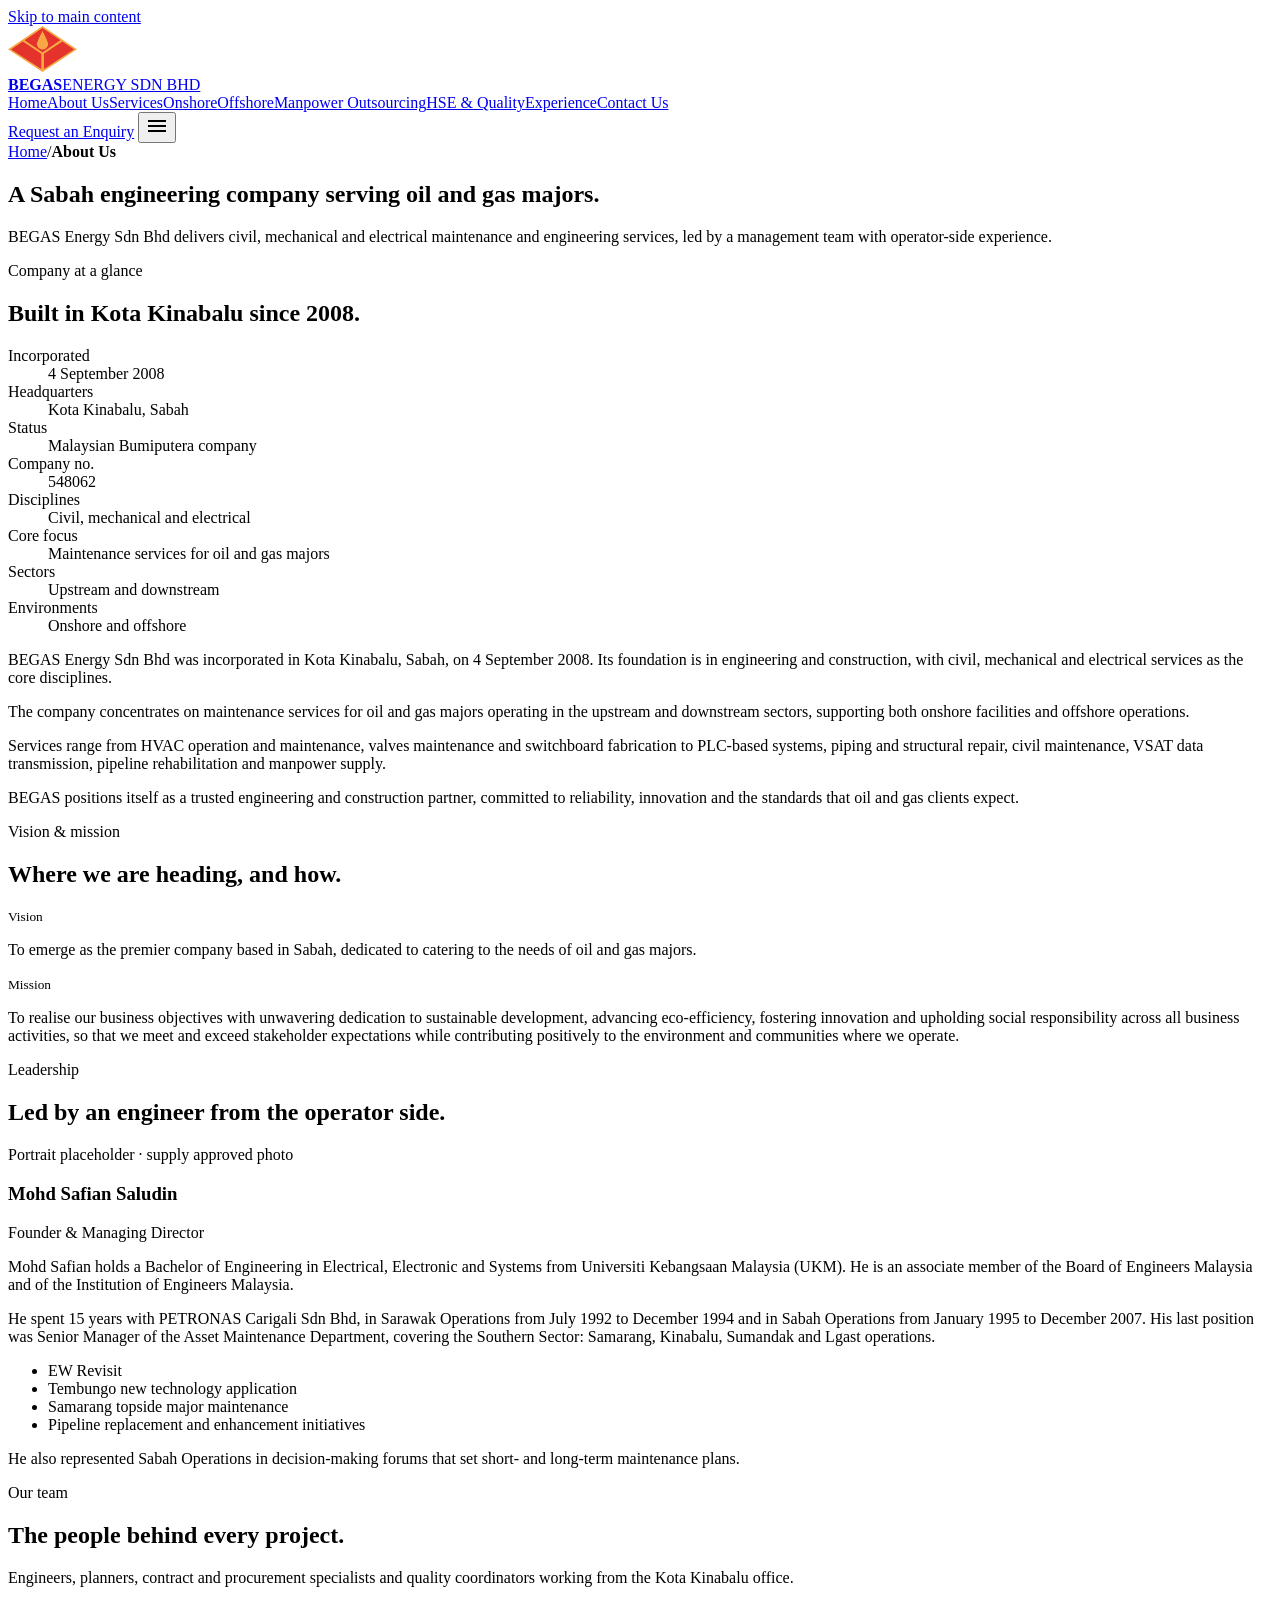
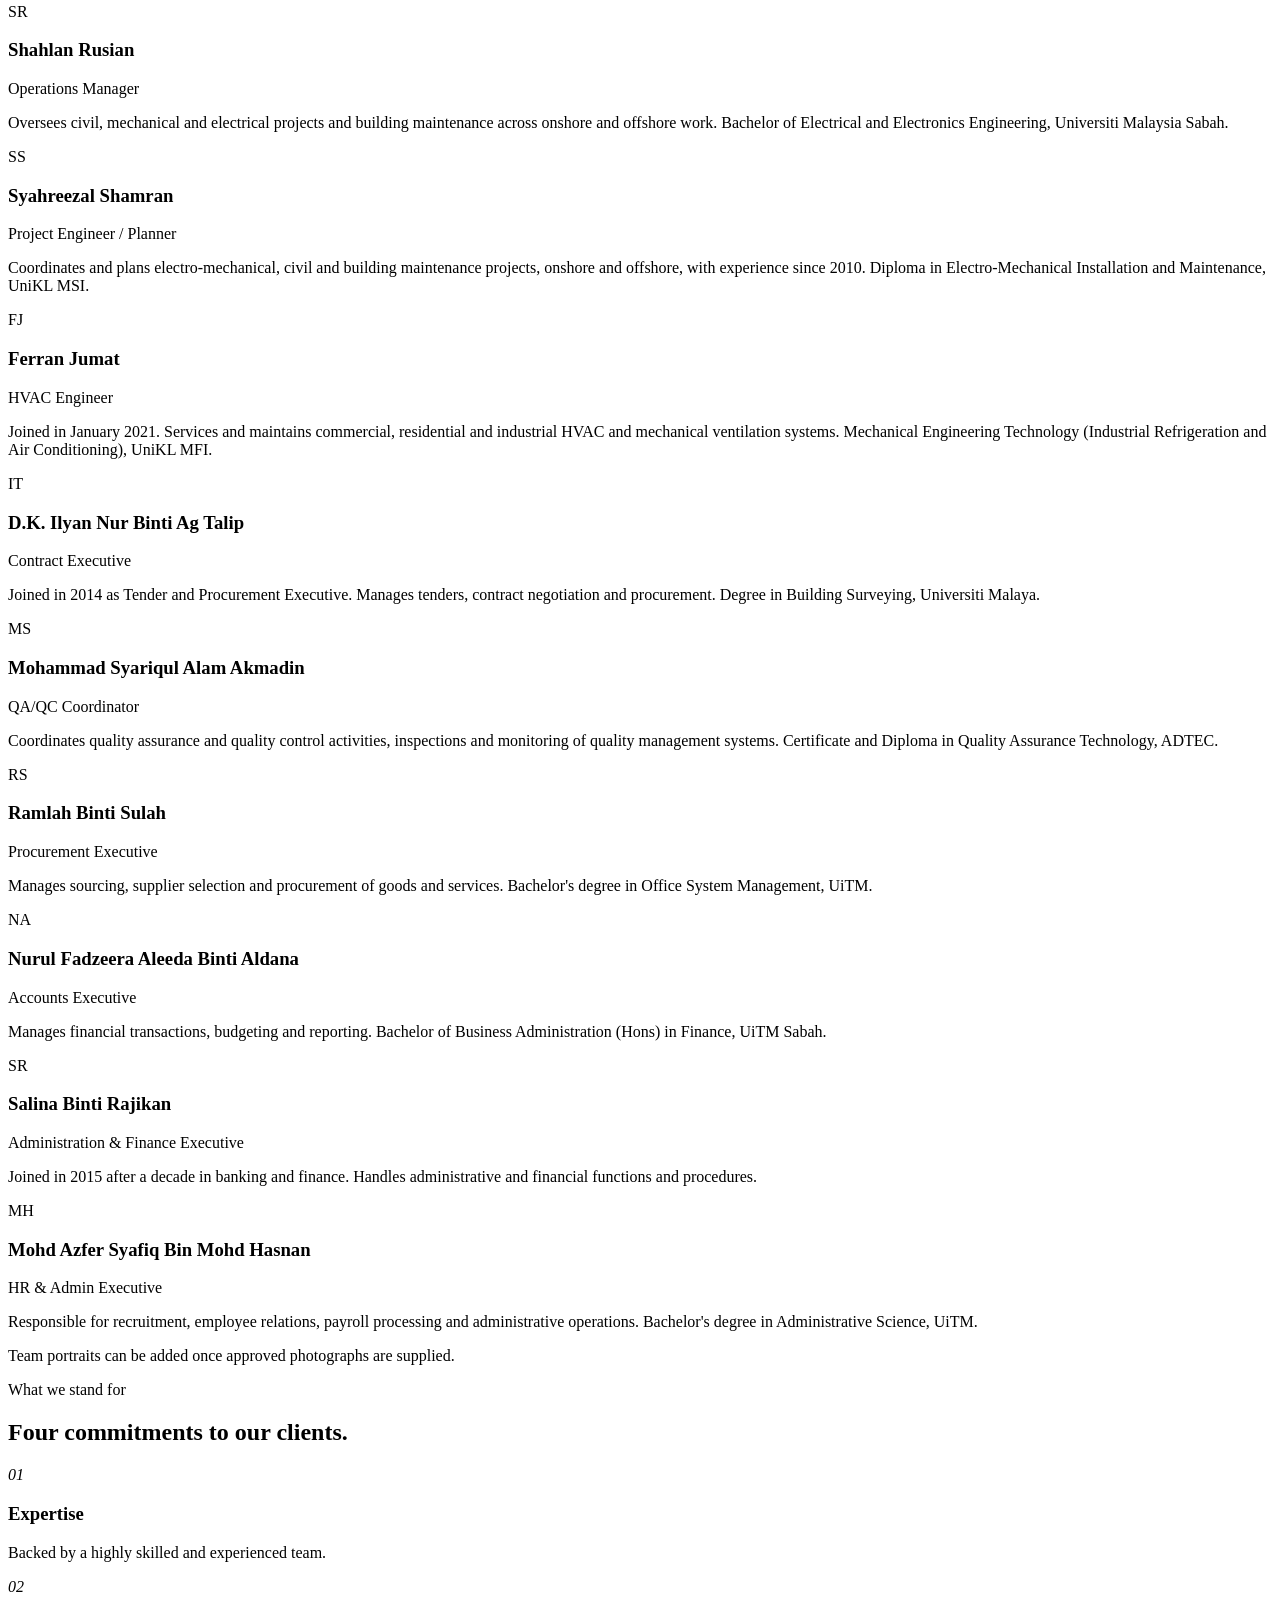
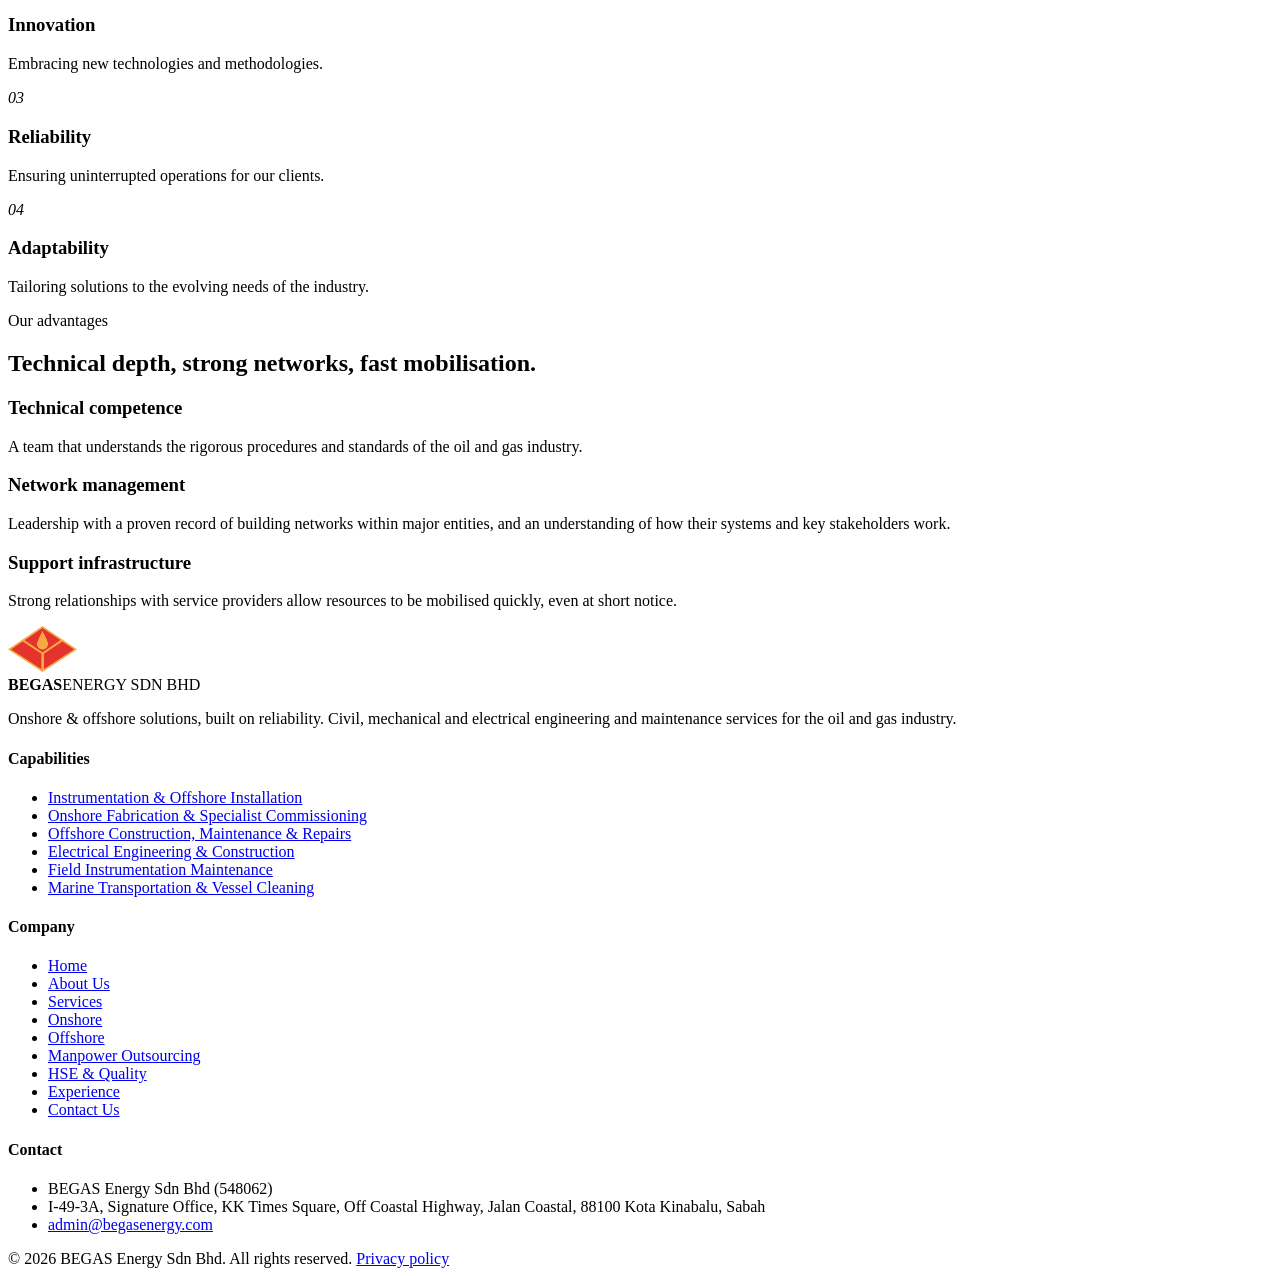
==== site/about/index.html @ eae85887 "Add offshore photo to About section in place of photo placeholder Co-Authored-By: Claude Sonnet 5.5 " ====
<!doctype html>
<html lang="en-GB">
<head>
<meta charset="utf-8">
<meta name="viewport" content="width=device-width, initial-scale=1">
<title>About Us | BEGAS Energy Sdn Bhd</title>
<meta name="description" content="BEGAS Energy Sdn Bhd was incorporated in Kota Kinabalu in 2008. Meet the leadership and team behind our oil and gas maintenance services.">
<link rel="canonical" href="https://begasenergy.com/about">
<meta name="theme-color" content="#071B2B">
<meta property="og:type" content="website"><meta property="og:site_name" content="BEGAS Energy Sdn Bhd"><meta property="og:title" content="About Us | BEGAS Energy Sdn Bhd"><meta property="og:description" content="BEGAS Energy Sdn Bhd was incorporated in Kota Kinabalu in 2008. Meet the leadership and team behind our oil and gas maintenance services."><meta property="og:url" content="https://begasenergy.com/about">
<link rel="icon" href="/favicon.ico" sizes="any">
<link rel="icon" type="image/png" sizes="32x32" href="/favicon-32x32.png">
<link rel="icon" type="image/png" sizes="16x16" href="/favicon-16x16.png">
<link rel="apple-touch-icon" href="/apple-touch-icon.png">
<link rel="preconnect" href="https://fonts.googleapis.com"><link rel="preconnect" href="https://fonts.gstatic.com" crossorigin>
<link rel="stylesheet" href="https://fonts.googleapis.com/css2?family=Manrope:wght@400;500;600;700;800&display=swap">
<link rel="stylesheet" href="/assets/site.css">
<script type="application/ld+json">{
 "@context": "https://schema.org",
 "@type": "Organization",
 "name": "BEGAS Energy Sdn Bhd",
 "url": "https://begasenergy.com/",
 "logo": "https://begasenergy.com/assets/begas-logo.png",
 "foundingDate": "2008-09-04",
 "email": "admin@begasenergy.com",
 "address": {
  "@type": "PostalAddress",
  "streetAddress": "I-49-3A, Signature Office, KK Times Square, Off Coastal Highway, Jalan Coastal",
  "addressLocality": "Kota Kinabalu",
  "addressRegion": "Sabah",
  "postalCode": "88100",
  "addressCountry": "MY"
 }
}</script>
</head>
<body>
<a class="skip" href="#main">Skip to main content</a>
<div class="sr" role="status" aria-live="polite" id="announce"></div>
<header class="nav">
  <div class="wrap nav-in">
    <a class="brand" href="/" data-go="home" aria-label="BEGAS Energy Sdn Bhd, home"><img src="/assets/begas-logo.png" alt="" width="69" height="46"><div class="brand-txt"><b>BEGAS</b><span>ENERGY SDN BHD</span></div></a>
    <nav class="nav-links" aria-label="Primary"><a href="/" data-go="home">Home</a><a href="/about" data-go="about">About Us</a><a href="/services" data-go="services">Services</a><a href="/onshore" data-go="onshore">Onshore</a><a href="/offshore" data-go="offshore">Offshore</a><a href="/manpower-outsourcing" data-go="manpower">Manpower Outsourcing</a><a href="/hse" data-go="hse">HSE & Quality</a><a href="/experience" data-go="experience">Experience</a><a href="/contact" data-go="contact">Contact Us</a></nav>
    <a class="btn btn-sm nav-cta" href="/contact" data-go="contact">Request an Enquiry</a>
    <button class="burger" type="button" aria-label="Open menu" aria-expanded="false" aria-controls="mobile-menu"><svg width="22" height="22" viewBox="0 0 22 22" fill="none" stroke="currentColor" stroke-width="2" stroke-linecap="square" aria-hidden="true"><path d="M3 6h16M3 11h16M3 16h16"/></svg></button>
  </div>
  <div class="mpanel" id="mobile-menu" hidden><a class="ml" href="/" data-go="home">Home</a><a class="ml" href="/about" data-go="about">About Us</a><a class="ml" href="/services" data-go="services">Services</a><a class="ml" href="/onshore" data-go="onshore">Onshore</a><a class="ml" href="/offshore" data-go="offshore">Offshore</a><a class="ml" href="/manpower-outsourcing" data-go="manpower">Manpower Outsourcing</a><a class="ml" href="/hse" data-go="hse">HSE & Quality</a><a class="ml" href="/experience" data-go="experience">Experience</a><a class="ml" href="/contact" data-go="contact">Contact Us</a><div style="margin-top:20px"><a class="btn" style="width:100%" href="/contact" data-go="contact">Request an Enquiry</a></div></div>
</header>
<main id="main" class="stage" tabindex="-1">
<div class="panel" data-page="home" hidden>
  <section class="hero" aria-labelledby="hero-h">
    <div class="hero-grid" aria-hidden="true"></div>
    <img class="hero-img" src="/assets/images/hero-offshore.jpg" width="1672" height="941" alt="Offshore oil and gas production platform at sunset" fetchpriority="high" decoding="async">
    <div class="hero-shade" aria-hidden="true"></div>
    <div class="wrap">
      <div class="hero-in">
        <div class="eyebrow">BEGAS Energy Sdn Bhd · Kota Kinabalu, Sabah</div>
        <h1 id="hero-h">Engineering reliability. <em>Powering offshore &amp; onshore operations.</em></h1>
        <p class="lead">Delivering integrated engineering, construction, maintenance and technical services for Malaysia's oil and gas industry.</p>
        <div class="cta-row">
          <a class="btn" data-go="services" href="/services">Explore Our Capabilities</a>
          <a class="btn btn-ghost" data-go="contact" href="/contact">Discuss Your Project</a>
        </div>
      </div>
      <div class="facts">
        <div class="fact"><b>Since 2008</b><span>Incorporated in Kota Kinabalu on 4 September 2008</span></div>
        <div class="fact"><b>Civil · Mechanical · Electrical</b><span>Core engineering disciplines</span></div>
        <div class="fact"><b>Upstream &amp; downstream</b><span>Maintenance services for oil and gas majors</span></div>
        <div class="fact"><b>Sabah-based</b><span>Local presence for East Malaysia operations</span></div>
      </div>
    </div>
  </section>

  <section class="sec" aria-labelledby="intro-h">
    <div class="wrap about">
      <div>
        <div class="eyebrow">About BEGAS Energy</div>
        <h2 id="intro-h">Built for Demanding Industrial Environments.</h2>
        <p>BEGAS Energy Sdn Bhd is a Malaysian Bumiputera engineering and services company, incorporated in Kota Kinabalu, Sabah, in 2008. We specialise in civil, mechanical and electrical services, with a focus on maintenance support for oil and gas operators in both upstream and downstream sectors.</p>
        <p>Our leadership brings more than 15 years of operator-side experience from a national oil and gas company: a practical understanding of maintenance planning, technical procedures and the standards clients expect.</p>
        <a class="link-arrow" data-go="about" href="/about">Read the full company profile <span aria-hidden="true">→</span></a>
      </div>
      <div class="photo">
        <img class="photo-img" src="/assets/images/about-offshore.jpg" width="1200" height="675" alt="Offshore support vessel alongside an oil and gas platform at sunset" loading="lazy" decoding="async">
        <div class="vision">
          <small>Our vision</small>
          <p>To emerge as the premier company based in Sabah, dedicated to meeting the needs of oil and gas majors.</p>
        </div>
      </div>
    </div>
  </section>

  <section class="sec sec-grey" aria-labelledby="cap-h">
    <div class="wrap">
      <div class="sec-head">
        <div>
          <div class="eyebrow">Core capabilities</div>
          <h2 id="cap-h">Six capability groups.<br>One engineering partner.</h2>
        </div>
        <a class="btn btn-dark" data-go="services" href="/services">View all services</a>
      </div>
      <div class="tiles">
        <a class="tile" data-go="services" href="/services"><i aria-hidden="true">01</i><h3>Instrumentation &amp; Offshore Installation</h3><p>Control systems, instrumentation and the transport and installation of offshore facilities.</p><span class="more">Explore service →</span></a>
        <a class="tile" data-go="services" href="/services"><i aria-hidden="true">02</i><h3>Onshore Fabrication &amp; Specialist Commissioning</h3><p>Onshore fabrication and commissioning of specialist electrical, HVAC and instrumentation systems.</p><span class="more">Explore service →</span></a>
        <a class="tile" data-go="services" href="/services"><i aria-hidden="true">03</i><h3>Offshore Construction, Maintenance &amp; Repairs</h3><p>Offshore construction, with maintenance and repair of offshore facilities.</p><span class="more">Explore service →</span></a>
        <a class="tile" data-go="services" href="/services"><i aria-hidden="true">04</i><h3>Electrical Engineering &amp; Construction</h3><p>Electrical engineering and maintenance, and electrical construction work.</p><span class="more">Explore service →</span></a>
        <a class="tile" data-go="services" href="/services"><i aria-hidden="true">05</i><h3>Field Instrumentation Maintenance</h3><p>Maintenance, calibration and diagnostics for field instrumentation.</p><span class="more">Explore service →</span></a>
        <a class="tile" data-go="services" href="/services"><i aria-hidden="true">06</i><h3>Marine Transportation &amp; Vessel Cleaning</h3><p>Marine transportation and support services, and vessel cleaning.</p><span class="more">Explore service →</span></a>
      </div>
    </div>
  </section>

  <section class="split" aria-label="Onshore and offshore operations">
    <div class="pane pane-on">
      <span class="ph-chip">Photo placeholder · onshore fabrication or maintenance</span>
      <div class="eyebrow">Operating environment 01</div>
      <h2>Onshore<br>Operations</h2>
      <p>Practical engineering and maintenance solutions designed to support industrial facility reliability, construction activities and operational continuity.</p>
      <div><a class="btn" data-go="onshore" href="/onshore">Explore Onshore Services</a></div>
    </div>
    <div class="pane pane-off">
      <span class="ph-chip">Photo placeholder · offshore platform or marine support</span>
      <div class="eyebrow">Operating environment 02</div>
      <h2>Offshore<br>Operations</h2>
      <p>Technical and maintenance support for demanding offshore environments, with a focus on operational discipline, safety and dependable execution.</p>
      <div><a class="btn" data-go="offshore" href="/offshore">Explore Offshore Services</a></div>
    </div>
  </section>

  <section class="cta" aria-labelledby="cta1-h">
    <div class="wrap cta-in">
      <div>
        <div class="eyebrow">Start a conversation</div>
        <h2 id="cta1-h">Looking for a Dependable Engineering Services Partner?</h2>
        <p>Connect with BEGAS Energy to discuss your engineering, maintenance, construction or technical service requirements.</p>
      </div>
      <div class="cta-row">
        <a class="btn" data-go="contact" href="/contact">Discuss Your Requirements</a>
        <a class="btn btn-ghost" href="mailto:admin@begasenergy.com">Email admin@begasenergy.com</a>
      </div>
    </div>
  </section></div>
<div class="panel" data-page="about">
  <section class="phero" aria-labelledby="about-h1">
    <div class="phero-grid" aria-hidden="true"></div>
    <div class="wrap"><div class="phero-in">
      <nav class="crumbs" aria-label="Breadcrumb"><a data-go="home" href="/">Home</a><span aria-hidden="true">/</span><b>About Us</b></nav>
      <h1 id="about-h1">A Sabah engineering company serving oil and gas majors.</h1>
      <p class="lead">BEGAS Energy Sdn Bhd delivers civil, mechanical and electrical maintenance and engineering services, led by a management team with operator-side experience.</p>
    </div></div>
  </section>

  <section class="sec" aria-labelledby="glance-h">
    <div class="wrap">
      <div class="eyebrow">Company at a glance</div>
      <h2 id="glance-h">Built in Kota Kinabalu since 2008.</h2>
      <dl class="glance">
        <div><dt>Incorporated</dt><dd>4 September 2008</dd></div>
        <div><dt>Headquarters</dt><dd>Kota Kinabalu, Sabah</dd></div>
        <div><dt>Status</dt><dd>Malaysian Bumiputera company</dd></div>
        <div><dt>Company no.</dt><dd>548062</dd></div>
        <div><dt>Disciplines</dt><dd>Civil, mechanical and electrical</dd></div>
        <div><dt>Core focus</dt><dd>Maintenance services for oil and gas majors</dd></div>
        <div><dt>Sectors</dt><dd>Upstream and downstream</dd></div>
        <div><dt>Environments</dt><dd>Onshore and offshore</dd></div>
      </dl>
      <div class="story">
        <div>
          <p>BEGAS Energy Sdn Bhd was incorporated in Kota Kinabalu, Sabah, on 4 September 2008. Its foundation is in engineering and construction, with civil, mechanical and electrical services as the core disciplines.</p>
          <p>The company concentrates on maintenance services for oil and gas majors operating in the upstream and downstream sectors, supporting both onshore facilities and offshore operations.</p>
        </div>
        <div>
          <p>Services range from HVAC operation and maintenance, valves maintenance and switchboard fabrication to PLC-based systems, piping and structural repair, civil maintenance, VSAT data transmission, pipeline rehabilitation and manpower supply.</p>
          <p>BEGAS positions itself as a trusted engineering and construction partner, committed to reliability, innovation and the standards that oil and gas clients expect.</p>
        </div>
      </div>
    </div>
  </section>

  <section class="sec dark" aria-labelledby="vm-h">
    <div class="wrap">
      <div class="eyebrow">Vision &amp; mission</div>
      <h2 id="vm-h">Where we are heading, and how.</h2>
      <div class="vm">
        <div class="vm-card"><small>Vision</small><p>To emerge as the premier company based in Sabah, dedicated to catering to the needs of oil and gas majors.</p></div>
        <div class="vm-card"><small>Mission</small><p>To realise our business objectives with unwavering dedication to sustainable development, advancing eco-efficiency, fostering innovation and upholding social responsibility across all business activities, so that we meet and exceed stakeholder expectations while contributing positively to the environment and communities where we operate.</p></div>
      </div>
    </div>
  </section>

  <section class="sec sec-grey" aria-labelledby="lead-h">
    <div class="wrap">
      <div class="eyebrow">Leadership</div>
      <h2 id="lead-h">Led by an engineer from the operator side.</h2>
      <div class="lead-grid">
        <div class="portrait" role="img" aria-label="Placeholder for portrait of Mohd Safian Saludin"><span class="ph-chip">Portrait placeholder · supply approved photo</span></div>
        <div class="lead-text">
          <h3>Mohd Safian Saludin</h3>
          <p class="role">Founder &amp; Managing Director</p>
          <p>Mohd Safian holds a Bachelor of Engineering in Electrical, Electronic and Systems from Universiti Kebangsaan Malaysia (UKM). He is an associate member of the Board of Engineers Malaysia and of the Institution of Engineers Malaysia.</p>
          <p>He spent 15 years with PETRONAS Carigali Sdn Bhd, in Sarawak Operations from July 1992 to December 1994 and in Sabah Operations from January 1995 to December 2007. His last position was Senior Manager of the Asset Maintenance Department, covering the Southern Sector: Samarang, Kinabalu, Sumandak and Lgast operations.</p>
          <ul class="proj" aria-label="Projects headed during his operator career">
            <li>EW Revisit</li>
            <li>Tembungo new technology application</li>
            <li>Samarang topside major maintenance</li>
            <li>Pipeline replacement and enhancement initiatives</li>
          </ul>
          <p>He also represented Sabah Operations in decision-making forums that set short- and long-term maintenance plans.</p>
        </div>
      </div>
    </div>
  </section>

  <section class="sec" aria-labelledby="team-h">
    <div class="wrap">
      <div class="eyebrow">Our team</div>
      <h2 id="team-h">The people behind every project.</h2>
      <p class="sub">Engineers, planners, contract and procurement specialists and quality coordinators working from the Kota Kinabalu office.</p>
      <div class="team">
        <article class="person"><div class="avatar" aria-hidden="true">SR</div><h3>Shahlan Rusian</h3><p class="role">Operations Manager</p><p>Oversees civil, mechanical and electrical projects and building maintenance across onshore and offshore work. Bachelor of Electrical and Electronics Engineering, Universiti Malaysia Sabah.</p></article>
        <article class="person"><div class="avatar" aria-hidden="true">SS</div><h3>Syahreezal Shamran</h3><p class="role">Project Engineer / Planner</p><p>Coordinates and plans electro-mechanical, civil and building maintenance projects, onshore and offshore, with experience since 2010. Diploma in Electro-Mechanical Installation and Maintenance, UniKL MSI.</p></article>
        <article class="person"><div class="avatar" aria-hidden="true">FJ</div><h3>Ferran Jumat</h3><p class="role">HVAC Engineer</p><p>Joined in January 2021. Services and maintains commercial, residential and industrial HVAC and mechanical ventilation systems. Mechanical Engineering Technology (Industrial Refrigeration and Air Conditioning), UniKL MFI.</p></article>
        <article class="person"><div class="avatar" aria-hidden="true">IT</div><h3>D.K. Ilyan Nur Binti Ag Talip</h3><p class="role">Contract Executive</p><p>Joined in 2014 as Tender and Procurement Executive. Manages tenders, contract negotiation and procurement. Degree in Building Surveying, Universiti Malaya.</p></article>
        <article class="person"><div class="avatar" aria-hidden="true">MS</div><h3>Mohammad Syariqul Alam Akmadin</h3><p class="role">QA/QC Coordinator</p><p>Coordinates quality assurance and quality control activities, inspections and monitoring of quality management systems. Certificate and Diploma in Quality Assurance Technology, ADTEC.</p></article>
        <article class="person"><div class="avatar" aria-hidden="true">RS</div><h3>Ramlah Binti Sulah</h3><p class="role">Procurement Executive</p><p>Manages sourcing, supplier selection and procurement of goods and services. Bachelor's degree in Office System Management, UiTM.</p></article>
        <article class="person"><div class="avatar" aria-hidden="true">NA</div><h3>Nurul Fadzeera Aleeda Binti Aldana</h3><p class="role">Accounts Executive</p><p>Manages financial transactions, budgeting and reporting. Bachelor of Business Administration (Hons) in Finance, UiTM Sabah.</p></article>
        <article class="person"><div class="avatar" aria-hidden="true">SR</div><h3>Salina Binti Rajikan</h3><p class="role">Administration &amp; Finance Executive</p><p>Joined in 2015 after a decade in banking and finance. Handles administrative and financial functions and procedures.</p></article>
        <article class="person"><div class="avatar" aria-hidden="true">MH</div><h3>Mohd Azfer Syafiq Bin Mohd Hasnan</h3><p class="role">HR &amp; Admin Executive</p><p>Responsible for recruitment, employee relations, payroll processing and administrative operations. Bachelor's degree in Administrative Science, UiTM.</p></article>
      </div>
      <p class="team-note">Team portraits can be added once approved photographs are supplied.</p>
    </div>
  </section>

  <section class="sec sec-grey" aria-labelledby="pillars-h">
    <div class="wrap">
      <div class="eyebrow">What we stand for</div>
      <h2 id="pillars-h">Four commitments to our clients.</h2>
      <div class="pillars">
        <div class="pillar"><i>01</i><h3>Expertise</h3><p>Backed by a highly skilled and experienced team.</p></div>
        <div class="pillar"><i>02</i><h3>Innovation</h3><p>Embracing new technologies and methodologies.</p></div>
        <div class="pillar"><i>03</i><h3>Reliability</h3><p>Ensuring uninterrupted operations for our clients.</p></div>
        <div class="pillar"><i>04</i><h3>Adaptability</h3><p>Tailoring solutions to the evolving needs of the industry.</p></div>
      </div>
    </div>
  </section>

  <section class="sec dark" aria-labelledby="adv-h">
    <div class="wrap">
      <div class="eyebrow">Our advantages</div>
      <h2 id="adv-h">Technical depth, strong networks, fast mobilisation.</h2>
      <div class="adv">
        <div><h3>Technical competence</h3><p>A team that understands the rigorous procedures and standards of the oil and gas industry.</p></div>
        <div><h3>Network management</h3><p>Leadership with a proven record of building networks within major entities, and an understanding of how their systems and key stakeholders work.</p></div>
        <div><h3>Support infrastructure</h3><p>Strong relationships with service providers allow resources to be mobilised quickly, even at short notice.</p></div>
      </div>
    </div>
  </section></div>
<div class="panel" data-page="services" hidden>
  <section class="phero" aria-labelledby="svc-h1">
    <div class="phero-grid" aria-hidden="true"></div>
    <div class="wrap"><div class="phero-in">
      <nav class="crumbs" aria-label="Breadcrumb"><a data-go="home" href="/">Home</a><span aria-hidden="true">/</span><b>Services</b></nav>
      <h1 id="svc-h1">Integrated engineering, construction and maintenance services.</h1>
      <p class="lead">Six capability groups covering civil, mechanical, electrical, instrumentation and marine support for oil and gas operations.</p>
    </div></div>
  </section>

  <section class="sec" aria-labelledby="svc-all-h">
    <div class="wrap">
      <h2 id="svc-all-h" class="sr">All service groups</h2>
      <ul class="chips" aria-label="Jump to a service group">
        <li><a href="#svc-1">Instrumentation &amp; Offshore Installation</a></li>
        <li><a href="#svc-2">Onshore Fabrication &amp; Specialist Commissioning</a></li>
        <li><a href="#svc-3">Offshore Construction, Maintenance &amp; Repairs</a></li>
        <li><a href="#svc-4">Electrical Engineering &amp; Construction</a></li>
        <li><a href="#svc-5">Field Instrumentation Maintenance</a></li>
        <li><a href="#svc-6">Marine Transportation &amp; Vessel Cleaning</a></li>
      </ul>

      <div style="margin-top:36px">
        <article class="svc" id="svc-1">
          <div><i aria-hidden="true">01</i><h3>Instrumentation/Control Engineering &amp; Maintenance<br>Transportation &amp; Installation of Offshore Facilities</h3><a class="btn btn-dark btn-sm" data-go="contact" href="/contact">Enquire about this service</a></div>
          <div class="subs">
<details class="sub" open><summary><span>Instrumentation/Control Engineering &amp; Maintenance</span><em>10 areas</em></summary><ul class="items"><li><b>Control System Design</b><span>Design and implement control systems for offshore facilities, ensuring efficient and safe operations. Incorporate advanced instrumentation for monitoring and controlling processes.</span></li><li><b>Instrumentation Installation</b><span>Install and calibrate sensors, transmitters, and control devices for accurate data acquisition. Implement safety measures to protect instrumentation from harsh offshore environmental conditions.</span></li><li><b>SCADA Systems</b><span>Deploy Supervisory Control and Data Acquisition (SCADA) systems for real-time monitoring and control. Ensure communication systems are robust for seamless data transmission.</span></li><li><b>PLC Programming</b><span>Develop and maintain Programmable Logic Controller (PLC) programs for automated control. Implement redundancy and fail-safe mechanisms for critical systems.</span></li><li><b>Emergency Shutdown Systems (ESD)</b><span>Design and maintain ESD systems for rapid response to emergency situations. Conduct regular testing and simulation exercises to validate system effectiveness.</span></li><li><b>Calibration and Testing</b><span>Regularly calibrate instrumentation to maintain accuracy and reliability. Conduct functional testing and performance verification of control systems.</span></li><li><b>Preventive Maintenance</b><span>Develop and execute preventive maintenance schedules for instrumentation and control systems. Implement condition-based monitoring to identify potential issues before they escalate.</span></li><li><b>Cybersecurity Measures</b><span>Implement robust cybersecurity protocols to protect control systems from cyber threats. Regularly update and patch software to address vulnerabilities.</span></li><li><b>Hazardous Area Classification</b><span>Conduct hazardous area classification to identify and mitigate explosion risks. Ensure compliance with international standards for hazardous area installations.</span></li><li><b>Training Programs</b><span>Provide training programs for operators and maintenance personnel on the proper use and troubleshooting of control systems. Keep personnel updated on the latest advancements in control engineering.</span></li></ul></details>
<details class="sub"><summary><span>Transportation &amp; Installation of Offshore Facilities</span><em>10 areas</em></summary><ul class="items"><li><b>Logistics and Planning</b><span>Develop comprehensive logistics and transportation plans for offshore facility components. Coordinate with suppliers, shipping companies, and installation teams for seamless execution.</span></li><li><b>Marine Transportation</b><span>Arrange marine transportation for modules, equipment, and personnel to offshore locations. Ensure compliance with maritime regulations and safety standards.</span></li><li><b>Heavy Lift Operations</b><span>Plan and execute heavy lift operations for transporting and installing large structures. Coordinate with specialised vessels and crane operators for precise lifts.</span></li><li><b>Installation Vessels</b><span>Deploy specialised installation vessels equipped with dynamic positioning systems. Ensure vessels meet safety and environmental standards for offshore operations.</span></li><li><b>Subsea Infrastructure Installation</b><span>Install subsea pipelines, manifolds, and control systems using remotely operated vehicles (ROVs) or divers. Conduct surveys and inspections to ensure accurate installation.</span></li><li><b>Platform Installation</b><span>Install offshore platforms, including topside facilities and support structures. Conduct loadout, transportation, and installation with a focus on safety and precision.</span></li><li><b>Mooring Systems</b><span>Design and implement mooring systems to secure floating facilities in offshore locations. Ensure stability and integrity during adverse weather conditions.</span></li><li><b>Dismantling and Decommissioning</b><span>Develop plans for the dismantling and decommissioning of offshore facilities at the end of their lifecycle. Implement environmentally responsible practices for decommissioning.</span></li><li><b>Weather and Wave Analysis</b><span>Conduct thorough weather and wave analysis to plan transportation and installation activities. Implement contingency plans for unexpected weather events.</span></li><li><b>Quality Assurance and Inspection</b><span>Implement quality assurance programs to ensure the integrity of transported and installed components. Conduct inspections at various stages of transportation and installation.</span></li></ul></details>
          </div>
        </article>
        <article class="svc" id="svc-2">
          <div><i aria-hidden="true">02</i><h3>Onshore Fabrication<br>Commissioning of Specialist Electrical, HVAC and instrumentation system</h3><a class="btn btn-dark btn-sm" data-go="contact" href="/contact">Enquire about this service</a></div>
          <div class="subs">
<details class="sub" open><summary><span>Onshore Fabrication</span><em>10 areas</em></summary><ul class="items"><li><b>Design and Engineering</b><span>Collaborate with design and engineering teams to develop detailed plans for onshore fabrication projects. Ensure compliance with regulatory standards and client specifications.</span></li><li><b>Material Procurement</b><span>Source and procure materials required for fabrication, considering quality, cost, and project timelines. Establish relationships with reliable suppliers and vendors.</span></li><li><b>Fabrication Workshops</b><span>Set up fabrication workshops equipped with necessary machinery and tools. Implement safety protocols and quality control measures in the fabrication process.</span></li><li><b>Structural Fabrication</b><span>Fabricate structural components such as beams, columns, and platforms. Employ welding, cutting, and shaping techniques to meet design specifications.</span></li><li><b>Piping Fabrication</b><span>Fabricate piping systems for industrial processes, adhering to precise measurements and material specifications. Conduct pressure testing to ensure the integrity of fabricated pipes.</span></li><li><b>Equipment Fabrication</b><span>Fabricate specialised equipment and machinery required for specific industries. Ensure that fabrication meets industry standards and client requirements.</span></li><li><b>Quality Assurance</b><span>Implement quality control measures throughout the fabrication process. Conduct inspections and tests to verify the integrity and compliance of fabricated components.</span></li><li><b>Modular Construction</b><span>Explore modular construction techniques for efficiency and cost-effectiveness. Assemble components in modules to streamline the on-site installation process.</span></li><li><b>Logistics and Transportation</b><span>Plan logistics for the transportation of fabricated components to the project site. Ensure secure packaging and transportation methods to prevent damage.</span></li><li><b>Onsite Assembly</b><span>Coordinate the assembly of fabricated components on-site. Work closely with construction teams to ensure seamless integration into the overall project.</span></li></ul></details>
<details class="sub"><summary><span>Commissioning of Specialist Electrical, HVAC &amp; Instrumentation Systems</span><em>10 areas</em></summary><ul class="items"><li><b>System Design Review</b><span>Conduct a comprehensive review of electrical, HVAC, and instrumentation system designs. Ensure alignment with project specifications, safety standards, and regulatory requirements.</span></li><li><b>Equipment Procurement</b><span>Procure specialised electrical, HVAC, and instrumentation equipment from reputable suppliers. Verify the compatibility of equipment with the project requirements.</span></li><li><b>Installation and Wiring</b><span>Oversee the installation of electrical panels, HVAC units, and instrumentation systems. Ensure proper wiring and connection of components according to design specifications.</span></li><li><b>Power Distribution</b><span>Design and implement efficient power distribution systems. Conduct load testing and ensure balanced power distribution across the facility.</span></li><li><b>HVAC System Calibration</b><span>Calibrate HVAC systems for optimal temperature control and energy efficiency. Implement zoning strategies for different areas within the facility.</span></li><li><b>Instrumentation Calibration</b><span>Calibrate instrumentation devices for accurate measurement and control. Conduct functional tests to verify the performance of sensors and control systems.</span></li><li><b>Safety Systems Integration</b><span>Integrate safety systems within the electrical and instrumentation framework. Ensure compliance with safety regulations and implement emergency shutdown systems.</span></li><li><b>Testing and Validation</b><span>Conduct comprehensive testing of electrical, HVAC, and instrumentation systems. Validate the functionality and performance of each system component.</span></li><li><b>Documentation and As-Built Drawings</b><span>Create detailed documentation of system configurations and specifications. Develop as-built drawings to reflect the actual layout and connections.</span></li><li><b>Training and Handover</b><span>Provide training to operational staff on the use and maintenance of electrical, HVAC, and instrumentation systems. Hand over the fully commissioned systems to the client or end-user.</span></li></ul></details>
          </div>
        </article>
        <article class="svc" id="svc-3">
          <div><i aria-hidden="true">03</i><h3>Offshore Construction<br>Maintenance and Repairs of Offshore Facilities</h3><a class="btn btn-dark btn-sm" data-go="contact" href="/contact">Enquire about this service</a></div>
          <div class="subs">
<details class="sub" open><summary><span>Offshore Construction</span><em>10 areas</em></summary><ul class="items"><li><b>Platform Installation</b><span>Install offshore platforms, including fixed platforms, floating production systems, and subsea structures. Coordinate heavy lift operations and ensure precise positioning.</span></li><li><b>Subsea Pipelines</b><span>Install subsea pipelines for oil and gas transport. Utilise specialised vessels, remotely operated vehicles (ROVs), and divers for precise installation.</span></li><li><b>Topside Modifications</b><span>Execute modifications and upgrades to existing topside facilities. Implement structural enhancements and integrate new equipment to improve production capabilities.</span></li><li><b>Living Quarters Installation</b><span>Install living quarters and accommodation modules for offshore personnel. Ensure compliance with safety and living standards.</span></li><li><b>Jacket Fabrication and Installation</b><span>Fabricate and install jacket structures to support topside facilities. Conduct loadout, transportation, and precise installation.</span></li><li><b>Bridge and Flare Installation</b><span>Install connecting bridges between platforms and flare structures for safe gas disposal. Ensure structural stability and compliance with safety regulations.</span></li><li><b>Riser Systems Installation</b><span>Install riser systems to connect subsea wells to surface facilities. Consider flexible risers or rigid pipes based on project requirements.</span></li><li><b>Mooring System Deployment</b><span>Deploy mooring systems for floating facilities. Ensure stability and secure positioning in dynamic offshore environments.</span></li><li><b>Offshore Wind Farm Construction</b><span>Participate in the construction of offshore wind farms, including the installation of wind turbines and associated infrastructure. Utilise specialised vessels and equipment for offshore wind projects.</span></li><li><b>Underwater Surveys and Inspections</b><span>Conduct underwater surveys to assess the condition of existing structures. Perform inspections to identify potential maintenance and repair needs.</span></li></ul></details>
<details class="sub"><summary><span>Maintenance and Repairs of Offshore Facilities</span><em>10 areas</em></summary><ul class="items"><li><b>Routine Inspections</b><span>Conduct routine inspections of offshore platforms, pipelines, and equipment. Utilise inspection technologies, such as drones and ROVs, for comprehensive assessments.</span></li><li><b>Corrosion Protection</b><span>Implement corrosion protection measures for offshore structures. Apply coatings, cathodic protection, and other techniques to prevent corrosion.</span></li><li><b>Structural Integrity Assessments</b><span>Perform structural integrity assessments of platforms and subsea structures. Utilise structural analysis tools and conduct non-destructive testing (NDT).</span></li><li><b>Equipment Maintenance</b><span>Conduct regular maintenance of equipment, including pumps, compressors, and valves. Implement preventive maintenance programs to minimise downtime.</span></li><li><b>Pipeline Repairs</b><span>Address pipeline issues such as leaks, corrosion, and damage. Utilise techniques such as hot tapping and pipeline isolation for repairs.</span></li><li><b>Emergency Response Planning</b><span>Develop and implement emergency response plans for quick and effective responses to incidents. Conduct drills to ensure personnel are prepared for emergency situations.</span></li><li><b>Underwater Welding and Repairs</b><span>Perform underwater welding for repairs to subsea structures and pipelines. Address issues such as weld corrosion or damage.</span></li><li><b>Replacement of Aging Infrastructure</b><span>Plan and execute the replacement of aging infrastructure to ensure long-term reliability. Consider the use of new materials and technologies for improved performance.</span></li><li><b>Environmental Compliance</b><span>Ensure compliance with environmental regulations during maintenance and repair activities. Implement measures to minimise the environmental impact of operations.</span></li><li><b>Documentation and Reporting</b><span>Maintain detailed records of maintenance and repair activities. Provide comprehensive reports detailing the condition of facilities before and after interventions.</span></li></ul></details>
          </div>
        </article>
        <article class="svc" id="svc-4">
          <div><i aria-hidden="true">04</i><h3>Electrical Engineering &amp; Maintenance<br>Electrical Construction Work</h3><a class="btn btn-dark btn-sm" data-go="contact" href="/contact">Enquire about this service</a></div>
          <div class="subs">
<details class="sub" open><summary><span>Electrical Engineering &amp; Maintenance</span><em>10 areas</em></summary><ul class="items"><li><b>Design and Planning</b><span>Collaborate on the design and planning of electrical systems for industrial, commercial, or residential projects. Consider factors such as load requirements, safety regulations, and energy efficiency.</span></li><li><b>Power Distribution Systems</b><span>Design and implement power distribution systems for efficient electricity supply. Consider factors such as voltage regulation, load balancing, and redundancy.</span></li><li><b>Electrical Control Systems</b><span>Design control systems for automation, including Programmable Logic Controllers (PLCs) and Supervisory Control and Data Acquisition (SCADA) systems. Ensure seamless integration with various equipment and processes.</span></li><li><b>Instrumentation and Measurement</b><span>Specify and install instrumentation for measuring electrical parameters. Implement monitoring systems for real-time data acquisition.</span></li><li><b>Lighting Systems</b><span>Design and install lighting systems for both indoor and outdoor spaces. Optimise lighting designs for energy efficiency and user comfort.</span></li><li><b>Emergency Power Systems</b><span>Design and implement emergency power systems, including backup generators and Uninterruptible Power Supply (UPS) systems. Ensure reliable power supply during outages.</span></li><li><b>Energy Management Systems</b><span>Develop and implement energy management systems to optimise energy usage. Incorporate smart technologies for efficient control and monitoring.</span></li><li><b>Preventive Maintenance Programs</b><span>Establish preventive maintenance programs for electrical systems and equipment. Conduct regular inspections and testing to identify and address potential issues.</span></li><li><b>Troubleshooting and Diagnostics</b><span>Provide expertise in troubleshooting electrical malfunctions. Utilise diagnostic tools and techniques to identify and rectify problems promptly.</span></li><li><b>Safety Compliance</b><span>Ensure compliance with electrical safety standards and regulations. Implement safety measures, such as arc flash protection and lockout/tagout procedures.</span></li></ul></details>
<details class="sub"><summary><span>Electrical Construction Work</span><em>10 areas</em></summary><ul class="items"><li><b>Installation of Electrical Systems</b><span>Execute the installation of electrical systems based on approved designs. Coordinate with other construction disciplines to ensure seamless integration.</span></li><li><b>Wiring and Cabling</b><span>Install wiring and cabling for power distribution, lighting, and communication systems. Follow industry standards for cable management and routing.</span></li><li><b>Panel Board Installation</b><span>Install and connect panel boards for power distribution and control. Verify proper sizing and configuration according to project requirements.</span></li><li><b>Switchgear Installation</b><span>Install switchgear for controlling and protecting electrical equipment. Ensure proper coordination with other protective devices in the system.</span></li><li><b>Electrical Equipment Installation</b><span>Install various electrical equipment, including transformers, motors, and variable frequency drives (VFDs). Follow manufacturer specifications and industry standards.</span></li><li><b>Grounding and Bonding</b><span>Implement grounding and bonding systems to ensure electrical safety. Address grounding issues to prevent electrical hazards.</span></li><li><b>Lighting Fixture Installation</b><span>Install lighting fixtures, including recessed lights, pendants, and outdoor lighting. Verify proper placement and connection for optimal illumination.</span></li><li><b>Testing and Commissioning</b><span>Conduct testing and commissioning of electrical systems before handing them over to the client. Verify the functionality and performance of installed components.</span></li><li><b>As-Built Documentation</b><span>Create accurate as-built documentation reflecting the actual layout of installed electrical systems. Include details such as cable routing, equipment locations, and connection diagrams.</span></li><li><b>Project Management</b><span>Manage electrical construction projects, including scheduling, budgeting, and coordination. Ensure compliance with project specifications and client requirements.</span></li></ul></details>
          </div>
        </article>
        <article class="svc" id="svc-5">
          <div><i aria-hidden="true">05</i><h3>Instrumentation/Control Engineering &amp; Maintenance<br>Field Instrumentation Maintenance</h3><a class="btn btn-dark btn-sm" data-go="contact" href="/contact">Enquire about this service</a></div>
          <div class="subs">
<details class="sub" open><summary><span>Instrumentation/Control Engineering &amp; Maintenance</span><em>3 areas</em></summary><ul class="items"><li><b>Instrumentation Selection</b><span>Select appropriate instrumentation devices such as sensors, transmitters, and actuators based on process requirements. Consider factors like accuracy, reliability, and compatibility with the controlled process.</span></li><li><b>SCADA Systems Implementation</b><span>Implement Supervisory Control and Data Acquisition (SCADA) systems for centralised monitoring and control. Ensure seamless communication between field instruments and the control center.</span></li><li><b>Process Optimisation</b><span>Implement instrumentation and control strategies to optimise industrial processes. Utilise feedback control loops for efficient and stable operations.</span></li></ul></details>
<details class="sub"><summary><span>Field Instrumentation Maintenance</span><em>10 areas</em></summary><ul class="items"><li><b>Routine Inspections</b><span>Conduct routine inspections of field instrumentation devices, including sensors, transmitters, and control valves. Check for physical damage, wear, and environmental conditions that may affect performance.</span></li><li><b>Calibration and Adjustment</b><span>Perform regular calibration of field instruments to ensure accurate measurements. Adjust settings and parameters to maintain optimal performance.</span></li><li><b>Preventive Maintenance</b><span>Implement preventive maintenance schedules for field instrumentation. Replace worn-out parts, clean sensors, and address minor issues before they escalate.</span></li><li><b>Diagnostic Checks</b><span>Use diagnostic tools and software to identify potential issues with field instruments. Analyse data trends to predict and prevent failures.</span></li><li><b>Instrument Loop Checks</b><span>Conduct instrument loop checks to verify the communication and functionality of field instruments. Ensure proper integration with the control system.</span></li><li><b>Environmental Protection</b><span>Implement measures to protect field instruments from harsh environmental conditions. Install protective enclosures and use appropriate materials for corrosion resistance.</span></li><li><b>Emergency Repairs</b><span>Respond promptly to emergency situations by conducting on-the-spot repairs to critical instrumentation. Ensure spare parts and tools are readily available for urgent interventions.</span></li><li><b>Documentation and Record-Keeping</b><span>Maintain accurate records of maintenance activities, including calibration data and repairs. Document changes to instrument settings or configurations.</span></li><li><b>Upgrades and Retrofits</b><span>Plan and execute upgrades or retrofits to improve the performance of field instrumentation. Integrate new technologies for enhanced functionality.</span></li><li><b>Collaboration with Operations</b><span>Collaborate closely with operations personnel to understand process requirements and feedback. Use operational insights to fine-tune instrumentation settings for optimal performance.</span></li></ul></details>
          </div>
        </article>
        <article class="svc" id="svc-6">
          <div><i aria-hidden="true">06</i><h3>Marine Transportation &amp; Support Services<br>Vessel Cleaning Services</h3><a class="btn btn-dark btn-sm" data-go="contact" href="/contact">Enquire about this service</a></div>
          <div class="subs">
<details class="sub" open><summary><span>Marine Transportation &amp; Support Services</span><em>10 areas</em></summary><ul class="items"><li><b>Logistics Planning</b><span>Develop comprehensive logistics plans for marine transportation, considering cargo requirements, routes, and schedules. Coordinate with shipping companies, port authorities, and regulatory bodies.</span></li><li><b>Vessel Chartering</b><span>Provide vessel chartering services to clients based on their cargo needs. Select appropriate vessels, taking into account cargo type, size, and destination.</span></li><li><b>Cargo Loading and Unloading</b><span>Oversee the loading and unloading of cargo onto/from vessels. Implement efficient cargo handling procedures to minimise turnaround times.</span></li><li><b>Route Optimisation</b><span>Optimise shipping routes to enhance efficiency and reduce fuel consumption. Consider weather conditions, sea currents, and other factors to determine the most cost-effective routes.</span></li><li><b>Customs Clearance</b><span>Facilitate customs clearance processes for imported and exported goods. Ensure compliance with customs regulations and documentation requirements.</span></li><li><b>Safety and Security</b><span>Implement safety protocols to ensure the well-being of crew members and the security of cargo. Conduct regular safety drills and adhere to international maritime safety standards.</span></li><li><b>Emergency Response Planning</b><span>Develop and implement emergency response plans for incidents such as accidents, spills, or adverse weather conditions. Train personnel on emergency procedures and evacuation protocols.</span></li><li><b>Crew Management</b><span>Provide crew management services, including recruitment, training, and scheduling. Ensure compliance with international maritime labour standards.</span></li><li><b>Vessel Maintenance</b><span>Coordinate routine maintenance and inspections of vessels. Implement preventive maintenance programs to address issues before they become critical.</span></li><li><b>Environmental Compliance</b><span>Adhere to environmental regulations and implement practices to reduce the environmental impact of marine transportation. Monitor and manage ballast water, emissions, and waste disposal.</span></li></ul></details>
<details class="sub"><summary><span>Vessel Cleaning Services</span><em>10 areas</em></summary><ul class="items"><li><b>Hull Cleaning</b><span>Conduct regular cleaning of vessel hulls to remove biofouling, barnacles, and marine growth. Improve vessel performance and fuel efficiency by maintaining a clean hull.</span></li><li><b>Tank Cleaning</b><span>Provide tank cleaning services for cargo and ballast tanks. Ensure compliance with cleanliness standards for different types of cargoes.</span></li><li><b>Cargo Hold Cleaning</b><span>Clean cargo holds to prevent contamination and ensure the safe transport of various goods. Implement proper cleaning procedures based on cargo type.</span></li><li><b>Fuel Tank Cleaning</b><span>Clean fuel tanks to remove sediment and contaminants. Enhance fuel quality and prevent engine issues.</span></li><li><b>Decontamination Services</b><span>Offer decontamination services for vessels that have transported hazardous materials. Follow strict protocols for handling and disposing of hazardous residues.</span></li><li><b>Bilge Cleaning</b><span>Clean bilge spaces to remove accumulated oil and water. Ensure compliance with environmental regulations related to bilge water discharge.</span></li><li><b>Underwater Cleaning</b><span>Provide underwater cleaning services for vessel components such as propellers and rudders. Enhance vessel maneuverability and efficiency.</span></li><li><b>Waste Management</b><span>Manage and dispose of cleaning waste in an environmentally responsible manner. Adhere to waste disposal regulations and promote recycling initiatives.</span></li><li><b>Inspections and Surveys</b><span>Conduct inspections and surveys of vessel surfaces to assess the need for cleaning. Provide recommendations for cleaning frequency and methods.</span></li><li><b>Compliance with Regulations</b><span>Ensure compliance with international and local regulations governing vessel cleaning practices. Stay updated on industry standards and best practices.</span></li></ul></details>
          </div>
        </article>
      </div>
    </div>
  </section></div>
<div class="panel" data-page="onshore" hidden>
  <section class="phero" aria-labelledby="on-h1">
    <div class="phero-grid" aria-hidden="true"></div>
    <div class="wrap"><div class="phero-in">
      <nav class="crumbs" aria-label="Breadcrumb"><a data-go="home" href="/">Home</a><span aria-hidden="true">/</span><b>Onshore Capabilities</b></nav>
      <h1 id="on-h1">Onshore engineering and maintenance for industrial facilities.</h1>
      <p class="lead">Practical engineering and maintenance solutions designed to support industrial facility reliability, construction activities and operational continuity.</p>
    </div></div>
  </section>
  <section class="sec" aria-labelledby="on-h2">
    <div class="wrap">
      <div class="eyebrow">Onshore capabilities</div>
      <h2 id="on-h2">Fabrication, commissioning, electrical and instrumentation.</h2>
      <div class="grp">
        <div class="gcard"><h3>Onshore Fabrication</h3><ul class="cols"><li>Design and Engineering</li><li>Material Procurement</li><li>Fabrication Workshops</li><li>Structural Fabrication</li><li>Piping Fabrication</li><li>Equipment Fabrication</li><li>Quality Assurance</li><li>Modular Construction</li><li>Logistics and Transportation</li><li>Onsite Assembly</li></ul></div>
        <div class="gcard"><h3>Commissioning of Specialist Electrical, HVAC &amp; Instrumentation Systems</h3><ul class="cols"><li>System Design Review</li><li>Equipment Procurement</li><li>Installation and Wiring</li><li>Power Distribution</li><li>HVAC System Calibration</li><li>Instrumentation Calibration</li><li>Safety Systems Integration</li><li>Testing and Validation</li><li>Documentation and As-Built Drawings</li><li>Training and Handover</li></ul></div>
        <div class="gcard"><h3>Electrical Engineering &amp; Maintenance</h3><ul class="cols"><li>Design and Planning</li><li>Power Distribution Systems</li><li>Electrical Control Systems</li><li>Instrumentation and Measurement</li><li>Lighting Systems</li><li>Emergency Power Systems</li><li>Energy Management Systems</li><li>Preventive Maintenance Programs</li><li>Troubleshooting and Diagnostics</li><li>Safety Compliance</li></ul></div>
        <div class="gcard"><h3>Electrical Construction Work</h3><ul class="cols"><li>Installation of Electrical Systems</li><li>Wiring and Cabling</li><li>Panel Board Installation</li><li>Switchgear Installation</li><li>Electrical Equipment Installation</li><li>Grounding and Bonding</li><li>Lighting Fixture Installation</li><li>Testing and Commissioning</li><li>As-Built Documentation</li><li>Project Management</li></ul></div>
        <div class="gcard"><h3>Field Instrumentation Maintenance</h3><ul class="cols"><li>Routine Inspections</li><li>Calibration and Adjustment</li><li>Preventive Maintenance</li><li>Diagnostic Checks</li><li>Instrument Loop Checks</li><li>Environmental Protection</li><li>Emergency Repairs</li><li>Documentation and Record-Keeping</li><li>Upgrades and Retrofits</li><li>Collaboration with Operations</li></ul></div>
      </div>
      <a class="link-arrow" data-go="services" href="/services">See full service descriptions <span aria-hidden="true">→</span></a>
    </div>
  </section>
  <section class="cta" aria-labelledby="on-cta">
    <div class="wrap cta-in">
      <div><div class="eyebrow">Onshore enquiries</div><h2 id="on-cta">Discuss your onshore requirements.</h2></div>
      <div class="cta-row"><a class="btn" data-go="contact" href="/contact">Request an Enquiry</a><a class="btn btn-ghost" data-go="offshore" href="/offshore">See Offshore Capabilities</a></div>
    </div>
  </section></div>
<div class="panel" data-page="offshore" hidden>
  <section class="phero" aria-labelledby="off-h1">
    <div class="phero-grid" aria-hidden="true"></div>
    <div class="wrap"><div class="phero-in">
      <nav class="crumbs" aria-label="Breadcrumb"><a data-go="home" href="/">Home</a><span aria-hidden="true">/</span><b>Offshore Capabilities</b></nav>
      <h1 id="off-h1">Technical and maintenance support for demanding offshore environments.</h1>
      <p class="lead">A focus on operational discipline, safety and dependable execution, supported by leadership with offshore asset maintenance experience.</p>
    </div></div>
  </section>
  <section class="sec" aria-labelledby="off-h2">
    <div class="wrap">
      <div class="eyebrow">Offshore capabilities</div>
      <h2 id="off-h2">Construction, installation, maintenance and marine support.</h2>
      <div class="grp">
        <div class="gcard off"><h3>Offshore Construction</h3><ul class="cols"><li>Platform Installation</li><li>Subsea Pipelines</li><li>Topside Modifications</li><li>Living Quarters Installation</li><li>Jacket Fabrication and Installation</li><li>Bridge and Flare Installation</li><li>Riser Systems Installation</li><li>Mooring System Deployment</li><li>Offshore Wind Farm Construction</li><li>Underwater Surveys and Inspections</li></ul></div>
        <div class="gcard off"><h3>Maintenance and Repairs of Offshore Facilities</h3><ul class="cols"><li>Routine Inspections</li><li>Corrosion Protection</li><li>Structural Integrity Assessments</li><li>Equipment Maintenance</li><li>Pipeline Repairs</li><li>Emergency Response Planning</li><li>Underwater Welding and Repairs</li><li>Replacement of Aging Infrastructure</li><li>Environmental Compliance</li><li>Documentation and Reporting</li></ul></div>
        <div class="gcard off"><h3>Transportation &amp; Installation of Offshore Facilities</h3><ul class="cols"><li>Logistics and Planning</li><li>Marine Transportation</li><li>Heavy Lift Operations</li><li>Installation Vessels</li><li>Subsea Infrastructure Installation</li><li>Platform Installation</li><li>Mooring Systems</li><li>Dismantling and Decommissioning</li><li>Weather and Wave Analysis</li><li>Quality Assurance and Inspection</li></ul></div>
        <div class="gcard off"><h3>Instrumentation/Control Engineering &amp; Maintenance</h3><ul class="cols"><li>Control System Design</li><li>Instrumentation Installation</li><li>SCADA Systems</li><li>PLC Programming</li><li>Emergency Shutdown Systems (ESD)</li><li>Calibration and Testing</li><li>Preventive Maintenance</li><li>Cybersecurity Measures</li><li>Hazardous Area Classification</li><li>Training Programs</li></ul></div>
        <div class="gcard off"><h3>Marine Transportation &amp; Support Services</h3><ul class="cols"><li>Logistics Planning</li><li>Vessel Chartering</li><li>Cargo Loading and Unloading</li><li>Route Optimisation</li><li>Customs Clearance</li><li>Safety and Security</li><li>Emergency Response Planning</li><li>Crew Management</li><li>Vessel Maintenance</li><li>Environmental Compliance</li></ul></div>
        <div class="gcard off"><h3>Vessel Cleaning Services</h3><ul class="cols"><li>Hull Cleaning</li><li>Tank Cleaning</li><li>Cargo Hold Cleaning</li><li>Fuel Tank Cleaning</li><li>Decontamination Services</li><li>Bilge Cleaning</li><li>Underwater Cleaning</li><li>Waste Management</li><li>Inspections and Surveys</li><li>Compliance with Regulations</li></ul></div>
      </div>
      <a class="link-arrow" data-go="services" href="/services">See full service descriptions <span aria-hidden="true">→</span></a>
    </div>
  </section>
  <section class="cta" aria-labelledby="off-cta">
    <div class="wrap cta-in">
      <div><div class="eyebrow">Offshore enquiries</div><h2 id="off-cta">Discuss your offshore requirements.</h2></div>
      <div class="cta-row"><a class="btn" data-go="contact" href="/contact">Request an Enquiry</a><a class="btn btn-ghost" data-go="onshore" href="/onshore">See Onshore Capabilities</a></div>
    </div>
  </section></div>
<div class="panel" data-page="manpower" hidden>
  <section class="phero" aria-labelledby="mp-h1">
    <div class="phero-grid" aria-hidden="true"></div>
    <div class="wrap"><div class="phero-in">
      <nav class="crumbs" aria-label="Breadcrumb"><a data-go="home" href="/">Home</a><span aria-hidden="true">/</span><b>Manpower Outsourcing</b></nav>
      <h1 id="mp-h1">Manpower Outsourcing</h1>
      <p class="lead">Professional and support services, technical or non-technical.</p>
    </div></div>
  </section>

  <section class="sec" aria-labelledby="mp-h2">
    <div class="wrap about">
      <div>
        <div class="eyebrow">Expert consultation and advisory</div>
        <h2 id="mp-h2">Count on BEGAS Energy as your reliable ally.</h2>
        <p>Count on BEGAS Energy Sdn Bhd as your reliable ally, providing expert consultation and advisory services in the realms of manpower outsourcing. Our comprehensive offerings encompass professional and support services, catering to both technical and non-technical requirements.</p>
        <p>Our expertise extends across diverse industries, with a specialised focus on serving Oil and Gas Majors in both upstream and downstream sectors. The acknowledgment and positive feedback from our esteemed long-term clients underscore our commitment to excellence.</p>
      </div>
      <div class="grp" style="grid-template-columns:1fr;margin-top:0">
        <div class="gcard"><h3>Professional and support services</h3><ul><li>Expert consultation and advisory services in manpower outsourcing</li><li>Professional services</li><li>Support services</li></ul></div>
        <div class="gcard off"><h3>Technical or non-technical</h3><ul><li>Technical requirements</li><li>Non-technical requirements</li></ul></div>
      </div>
    </div>
  </section>

  <section class="sec dark" aria-labelledby="mp-h3">
    <div class="wrap">
      <div class="eyebrow">Industries we serve</div>
      <h2 id="mp-h3">Focused on Oil and Gas Majors, upstream and downstream.</h2>
      <div class="adv">
        <div><h3>Upstream</h3><p>Manpower outsourcing for Oil and Gas Majors in the upstream sector.</p></div>
        <div><h3>Downstream</h3><p>Manpower outsourcing for Oil and Gas Majors in the downstream sector.</p></div>
        <div><h3>Long-term clients</h3><p>The acknowledgment and positive feedback from our esteemed long-term clients underscore our commitment to excellence.</p></div>
      </div>
    </div>
  </section>

  <section class="sec sec-grey" aria-labelledby="mp-h4">
    <div class="wrap">
      <div class="eyebrow">Why choose BEGAS Energy</div>
      <h2 id="mp-h4">Streamline your workforce management.</h2>
      <p class="sub">Our dedication to being the most dependable manpower agency in Malaysia means we prioritise your business's productivity.</p>
      <div class="pillars" style="grid-template-columns:repeat(3,minmax(0,1fr))">
        <div class="pillar"><i>01</i><h3>Streamlined workforce</h3><p>Streamline your workforce management with a dependable manpower partner.</p></div>
        <div class="pillar"><i>02</i><h3>Productivity first</h3><p>We prioritise your business's productivity.</p></div>
        <div class="pillar"><i>03</i><h3>Savings</h3><p>Significant savings in time, energy and costs associated with recruitment and personnel management.</p></div>
      </div>
    </div>
  </section>

  <section class="cta" aria-labelledby="mp-cta">
    <div class="wrap cta-in">
      <div><div class="eyebrow">Manpower enquiries</div><h2 id="mp-cta">Discuss your manpower requirements.</h2></div>
      <div class="cta-row"><a class="btn" data-go="contact" href="/contact">Request an Enquiry</a><a class="btn btn-ghost" href="mailto:admin@begasenergy.com">Email admin@begasenergy.com</a></div>
    </div>
  </section></div>
<div class="panel" data-page="hse" hidden>
  <section class="phero" aria-labelledby="hse-h1">
    <div class="phero-grid" aria-hidden="true"></div>
    <div class="wrap"><div class="phero-in">
      <nav class="crumbs" aria-label="Breadcrumb"><a data-go="home" href="/">Home</a><span aria-hidden="true">/</span><b>HSE &amp; Quality</b></nav>
      <h1 id="hse-h1">Safety in Every Task. Quality in Every Delivery.</h1>
      <p class="lead">Safe work and consistent quality come first in industrial maintenance. This page will present BEGAS Energy's approved HSE and quality systems in full.</p>
    </div></div>
  </section>
  <section class="sec dark" aria-labelledby="hse-h2">
    <div class="wrap">
      <div class="eyebrow">Operational excellence</div>
      <h2 id="hse-h2">What we can state today.</h2>
      <div class="hse-cards">
        <div class="hcard"><h3>Quality assurance &amp; control</h3><p>A dedicated QA/QC coordinator oversees quality management activities and inspections across the company's operations.</p></div>
        <div class="hcard"><h3>Environmental responsibility</h3><p>Our published mission commits BEGAS to eco-efficiency, innovation and social responsibility across all business activities.</p></div>
        <div class="hcard need2"><small>Information required</small><h3>HSE policy &amp; safe work practices</h3><p>Risk assessment, permit-to-work, PPE and site safety practices, as documented by BEGAS.</p></div>
        <div class="hcard need2"><small>Information required</small><h3>Certifications &amp; management systems</h3><p>Only verified certificates and scopes will be shown. Please supply copies; none are displayed until confirmed.</p></div>
      </div>
    </div>
  </section>
  <section class="sec" aria-labelledby="hse-h3">
    <div class="wrap">
      <div class="eyebrow">Planned content</div>
      <h2 id="hse-h3">Topics to document with BEGAS.</h2>
      <div class="need">
        <small>Information required</small>
        <h3>Approved wording for each topic</h3>
        <p>These subjects will be written from BEGAS's own documented practices once supplied. Nothing is claimed in the meantime.</p>
        <ul>
          <li>Health, safety and environment policy</li>
          <li>Risk assessment and hazard identification</li>
          <li>Permit-to-work practices</li>
          <li>PPE and site safety requirements</li>
          <li>Quality control and inspection</li>
          <li>Environmental protection</li>
          <li>Workforce training and competency</li>
        </ul>
      </div>
    </div>
  </section></div>
<div class="panel" data-page="experience" hidden>
  <section class="phero" aria-labelledby="xp-h1">
    <div class="phero-grid" aria-hidden="true"></div>
    <div class="wrap"><div class="phero-in">
      <nav class="crumbs" aria-label="Breadcrumb"><a data-go="home" href="/">Home</a><span aria-hidden="true">/</span><b>Experience</b></nav>
      <h1 id="xp-h1">Experience in the field.</h1>
      <p class="lead">Case studies appear here once scope, imagery and client naming are approved by BEGAS Energy.</p>
    </div></div>
  </section>
  <section class="sec sec-grey" aria-labelledby="xp-h2">
    <div class="wrap">
      <div class="eyebrow">Project experience</div>
      <h2 id="xp-h2">Featured work.</h2>
      <div class="xp">
        <article class="xcard">
          <div class="xi" role="img" aria-label="Placeholder for floodlight installation photograph"><span class="ph-chip">Existing site photo · approval needed</span></div>
          <div class="xb"><h3>Installation of floodlight</h3><p>Photograph featured on the current website. Classification, scope, location and outcome to be confirmed.</p></div>
        </article>
        <article class="xcard">
          <div class="xi" role="img" aria-label="Placeholder for deck extension photograph"><span class="ph-chip">Existing site photo · approval needed</span></div>
          <div class="xb"><h3>Deck extension</h3><p>Photograph featured on the current website. Classification, scope, location and outcome to be confirmed.</p></div>
        </article>
        <article class="xcard slot">
          <div class="xb" style="padding:32px 26px">
            <div class="eyebrow">Case study slot</div>
            <h3 style="margin-top:12px">Your next approved project</h3>
            <p>Onshore or offshore classification, scope of work, technical challenges, execution approach and outcome. Client names may be anonymised if confidentiality requires it.</p>
          </div>
        </article>
      </div>
      <div class="need" style="margin-top:44px">
        <small>Information required</small>
        <h3>Client and industry credentials</h3>
        <p>Verified client relationships, vendor registrations, memberships and qualifications will be listed here only with BEGAS's confirmation and permission to use any names or logos.</p>
      </div>
    </div>
  </section></div>
<div class="panel" data-page="contact" hidden>
  <section class="phero" aria-labelledby="ct-h1">
    <div class="phero-grid" aria-hidden="true"></div>
    <div class="wrap"><div class="phero-in">
      <nav class="crumbs" aria-label="Breadcrumb"><a data-go="home" href="/">Home</a><span aria-hidden="true">/</span><b>Contact Us</b></nav>
      <h1 id="ct-h1">Discuss your requirements with BEGAS Energy.</h1>
      <p class="lead">Share your engineering, maintenance, construction or technical service requirements and our team will respond as quickly as possible.</p>
    </div></div>
  </section>
  <section class="sec" aria-labelledby="ct-h2">
    
<div class="wrap contact">
  <div>
    <div class="eyebrow">Request an enquiry</div>
    <h2 id="ct-h2" style="margin-bottom:36px">Send us your enquiry.</h2>
    <div class="sent" id="form-sent" role="status" tabindex="-1" hidden>
      <h3>Thank you. Your enquiry has been sent.</h3>
      <p>The BEGAS team will respond as soon as possible. For anything urgent, email admin@begasenergy.com.</p>
      <button class="btn btn-dark" type="button" id="form-again">Send another enquiry</button>
    </div>
    <form class="form" id="enquiry" name="enquiry" method="POST" action="/contact" data-netlify="true" data-netlify-honeypot="bot-field" novalidate>
      <input type="hidden" name="form-name" value="enquiry">
      <div class="field"><label for="fullName">Full name <small>(required)</small></label><input type="text" id="fullName" name="fullName" autocomplete="name" aria-describedby="fullName-err"><span class="err" id="fullName-err" hidden></span></div>
      <div class="field"><label for="company">Company</label><input type="text" id="company" name="company" autocomplete="organization"></div>
      <div class="field"><label for="email">Email address <small>(required)</small></label><input type="email" id="email" name="email" autocomplete="email" aria-describedby="email-err"><span class="err" id="email-err" hidden></span></div>
      <div class="field"><label for="phone">Telephone</label><input type="tel" id="phone" name="phone" autocomplete="tel" aria-describedby="phone-err"><span class="err" id="phone-err" hidden></span></div>
      <div class="field full"><label for="service">Service of interest</label>
        <select id="service" name="service"><option value="">Select a service group</option><option>Instrumentation &amp; Offshore Installation</option><option>Onshore Fabrication &amp; Specialist Commissioning</option><option>Offshore Construction, Maintenance &amp; Repairs</option><option>Electrical Engineering &amp; Construction</option><option>Field Instrumentation Maintenance</option><option>Marine Transportation &amp; Vessel Cleaning</option><option>Other or not sure</option></select></div>
      <div class="field full"><label for="message">Your requirement <small>(required)</small></label><textarea id="message" name="message" aria-describedby="message-err"></textarea><span class="err" id="message-err" hidden></span></div>
      <p class="hp" aria-hidden="true"><label>Do not fill this in: <input name="bot-field" tabindex="-1" autocomplete="off"></label></p>
      <div class="field full"><label class="check" for="consent"><input type="checkbox" id="consent" name="consent" aria-describedby="consent-err"><span>I agree that BEGAS Energy may contact me about this enquiry and store the details I provide for that purpose, as described in the <a href="/privacy-policy" data-go="privacy" style="text-decoration:underline">Privacy Policy</a>.</span></label><span class="err" id="consent-err" hidden></span></div>
      <div class="field full" style="flex-direction:row;align-items:center;gap:18px;flex-wrap:wrap"><button class="btn btn-dark" type="submit">Send Enquiry</button><span style="font-size:14px;color:#44596B">Or email <a href="mailto:admin@begasenergy.com" style="font-weight:700;color:#071B2B;border-bottom:2px solid #F5A623">admin@begasenergy.com</a></span></div>
    </form>
  </div>
  <aside>
        <div class="info">
          <h3>BEGAS Energy Sdn Bhd</h3>
          <dl>
            <dt>Company no.</dt><dd>548062</dd>
            <dt>Office</dt><dd>I-49-3A, Signature Office, KK Times Square, Off Coastal Highway, Jalan Coastal, 88100 Kota Kinabalu, Sabah</dd>
            <dt>Email</dt><dd><a href="mailto:admin@begasenergy.com">admin@begasenergy.com</a></dd>
          </dl>
        </div>
        <div class="mapbox"><a class="btn btn-sm" href="https://www.google.com/maps/search/?api=1&amp;query=KK+Times+Square+Kota+Kinabalu" target="_blank" rel="noopener">Open in Google Maps</a></div>
      </aside>
    </div>
  </section></div>
<div class="panel" data-page="privacy" hidden>
  <section class="phero" aria-labelledby="pv-h1">
    <div class="phero-grid" aria-hidden="true"></div>
    <div class="wrap"><div class="phero-in">
      <nav class="crumbs" aria-label="Breadcrumb"><a data-go="home" href="/">Home</a><span aria-hidden="true">/</span><b>Privacy Policy</b></nav>
      <h1 id="pv-h1">Privacy Policy</h1>
      <p class="lead">How BEGAS Energy Sdn Bhd handles the personal data you share through this website.</p>
    </div></div>
  </section>
  <section class="sec" aria-label="Privacy policy text">
    <div class="wrap">
      <div class="prose">
        <p><em>Last updated: October 2026.</em></p>

        <h2>1. Who we are</h2>
        <p>This website is operated by BEGAS Energy Sdn Bhd (company no. 548062), I-49-3A, Signature Office, KK Times Square, Off Coastal Highway, Jalan Coastal, 88100 Kota Kinabalu, Sabah, Malaysia. In this policy, "we" and "us" mean BEGAS Energy Sdn Bhd. We handle personal data in line with the Personal Data Protection Act 2010 of Malaysia.</p>

        <h2>2. What personal data we collect</h2>
        <p>We collect personal data only when you send us an enquiry through the contact form or contact us directly. This may include:</p>
        <ul>
          <li>your name and company;</li>
          <li>your email address and telephone number;</li>
          <li>the service you are interested in;</li>
          <li>the message you write to us; and</li>
          <li>your confirmation that we may contact you about your enquiry.</li>
        </ul>
        <p>Please do not include sensitive personal data, such as health or financial account details, in your message.</p>

        <h2>3. How we use it</h2>
        <p>We use the details you provide to read and respond to your enquiry, to discuss the services you ask about, and to keep a record of that conversation. The contact form asks for your agreement to this before you send it.</p>

        <h2>4. Who we share it with</h2>
        <p>We do not sell your personal data. Enquiries pass through the service providers that host this website and process form submissions on our behalf. Those providers may store data on servers outside Malaysia. We may also disclose personal data where the law requires it.</p>

        <h2>5. Cookies and third-party services</h2>
        <p>This website does not set advertising or tracking cookies. When you open a page, your browser requests fonts from Google Fonts, which means Google receives your IP address. If you follow the link to Google Maps, Google's own terms and privacy policy apply from that point.</p>

        <h2>6. How long we keep it</h2>
        <p>We keep enquiry details only for as long as we need them to deal with your enquiry and for our business records.</p>

        <h2>7. Keeping it secure</h2>
        <p>We take reasonable steps to protect personal data from loss, misuse and unauthorised access. No method of sending data over the internet is completely secure, so we cannot guarantee absolute security.</p>

        <h2>8. Your rights</h2>
        <p>You may ask us to confirm whether we hold personal data about you, to give you a copy, to correct it, or to stop using it for your enquiry. You may also withdraw your consent at any time. To make a request, email <a href="mailto:admin@begasenergy.com">admin@begasenergy.com</a>.</p>

        <h2>9. Changes to this policy</h2>
        <p>We may update this policy from time to time. The date at the top shows when it was last changed.</p>

        <h2>10. Contact us</h2>
        <p>Questions about this policy can be sent to <a href="mailto:admin@begasenergy.com">admin@begasenergy.com</a>.</p>

        <div class="need">
          <small>Information required</small>
          <h3>For BEGAS to confirm before launch</h3>
          <p>This policy was drafted from how the website works today. Please confirm the retention period, the person or department that handles data requests, and any use of enquiry details beyond answering the enquiry. It should also be reviewed by BEGAS's legal adviser before it is published.</p>
        </div>
      </div>
    </div>
  </section></div>
</main>
<footer class="foot">
  <div class="wrap">
    <div class="foot-grid">
      <div>
        <div class="brand">
          <img src="/assets/begas-logo.png" alt="" width="69" height="46">
          <div class="brand-txt"><b>BEGAS</b><span>ENERGY SDN BHD</span></div>
        </div>
        <p>Onshore &amp; offshore solutions, built on reliability. Civil, mechanical and electrical engineering and maintenance services for the oil and gas industry.</p>
      </div>
      <div>
        <h4>Capabilities</h4>
        <ul>
          <li><a data-go="services" href="/services">Instrumentation &amp; Offshore Installation</a></li>
          <li><a data-go="services" href="/services">Onshore Fabrication &amp; Specialist Commissioning</a></li>
          <li><a data-go="services" href="/services">Offshore Construction, Maintenance &amp; Repairs</a></li>
          <li><a data-go="services" href="/services">Electrical Engineering &amp; Construction</a></li>
          <li><a data-go="services" href="/services">Field Instrumentation Maintenance</a></li>
          <li><a data-go="services" href="/services">Marine Transportation &amp; Vessel Cleaning</a></li>
        </ul>
      </div>
      <div>
        <h4>Company</h4>
        <ul>
          <li><a href="/" data-go="home">Home</a></li><li><a href="/about" data-go="about">About Us</a></li><li><a href="/services" data-go="services">Services</a></li><li><a href="/onshore" data-go="onshore">Onshore</a></li><li><a href="/offshore" data-go="offshore">Offshore</a></li><li><a href="/manpower-outsourcing" data-go="manpower">Manpower Outsourcing</a></li><li><a href="/hse" data-go="hse">HSE & Quality</a></li><li><a href="/experience" data-go="experience">Experience</a></li><li><a href="/contact" data-go="contact">Contact Us</a></li>
        </ul>
      </div>
      <div>
        <h4>Contact</h4>
        <ul>
          <li>BEGAS Energy Sdn Bhd (548062)</li>
          <li>I-49-3A, Signature Office, KK Times Square, Off Coastal Highway, Jalan Coastal, 88100 Kota Kinabalu, Sabah</li>
          <li><a href="mailto:admin@begasenergy.com">admin@begasenergy.com</a></li>
        </ul>
      </div>
    </div>
    <div class="foot-bar">
      <span>&copy; 2026 BEGAS Energy Sdn Bhd. All rights reserved.</span>
      <a data-go="privacy" href="/privacy-policy">Privacy policy</a>
    </div>
  </div>
</footer>
<script src="/assets/site.js" defer></script>
</body>
</html>
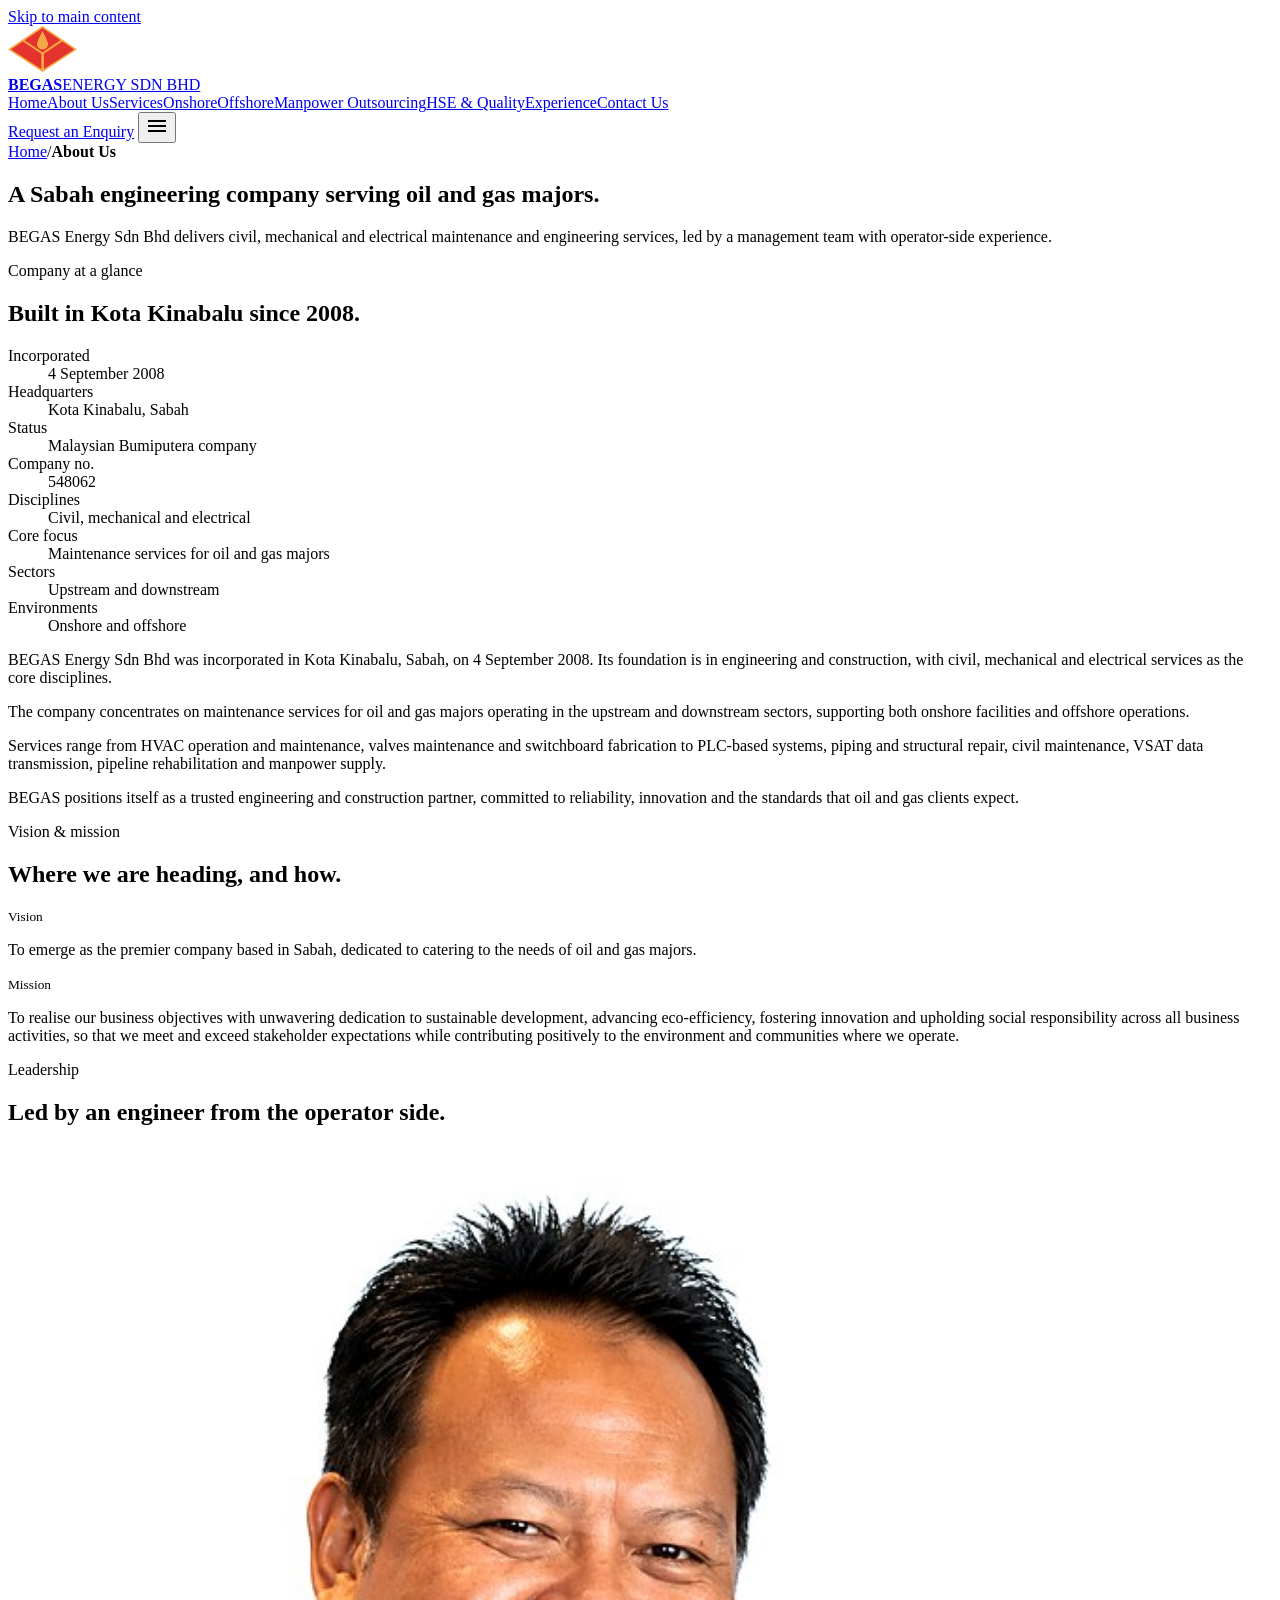
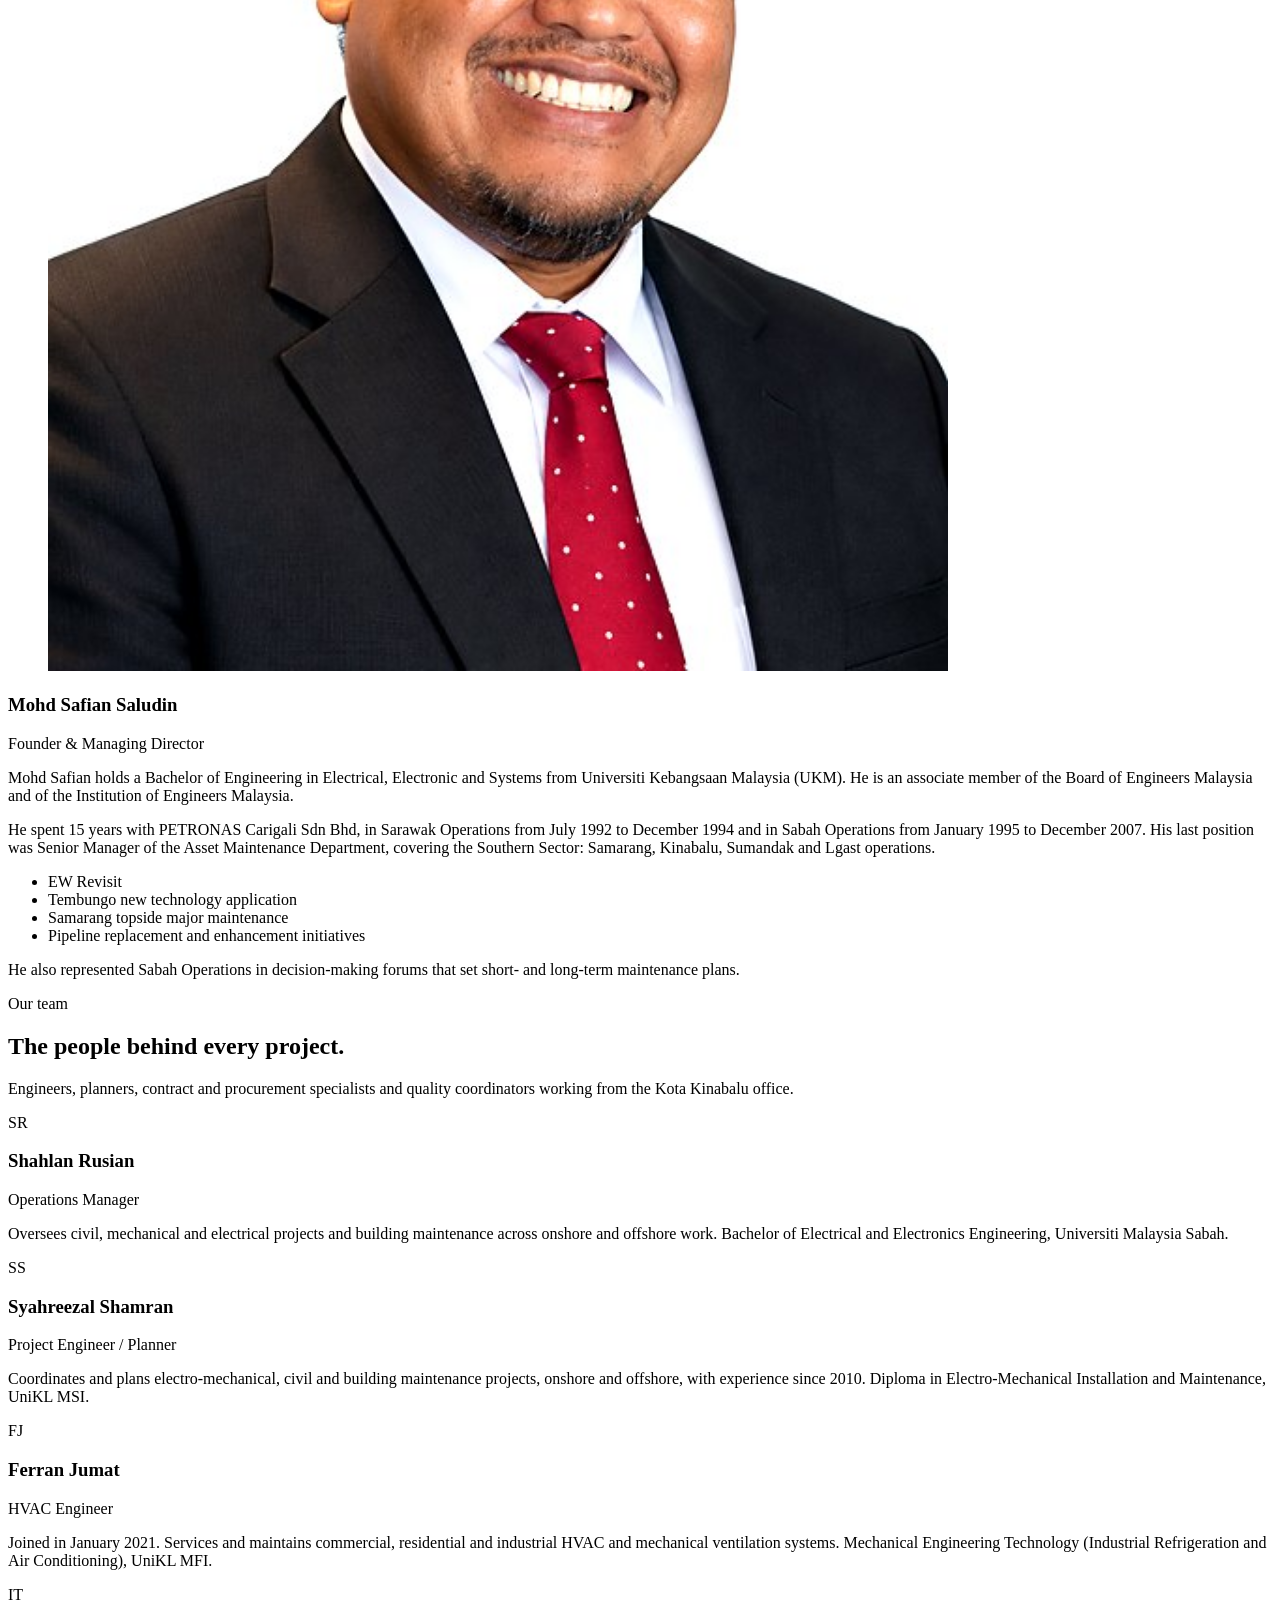
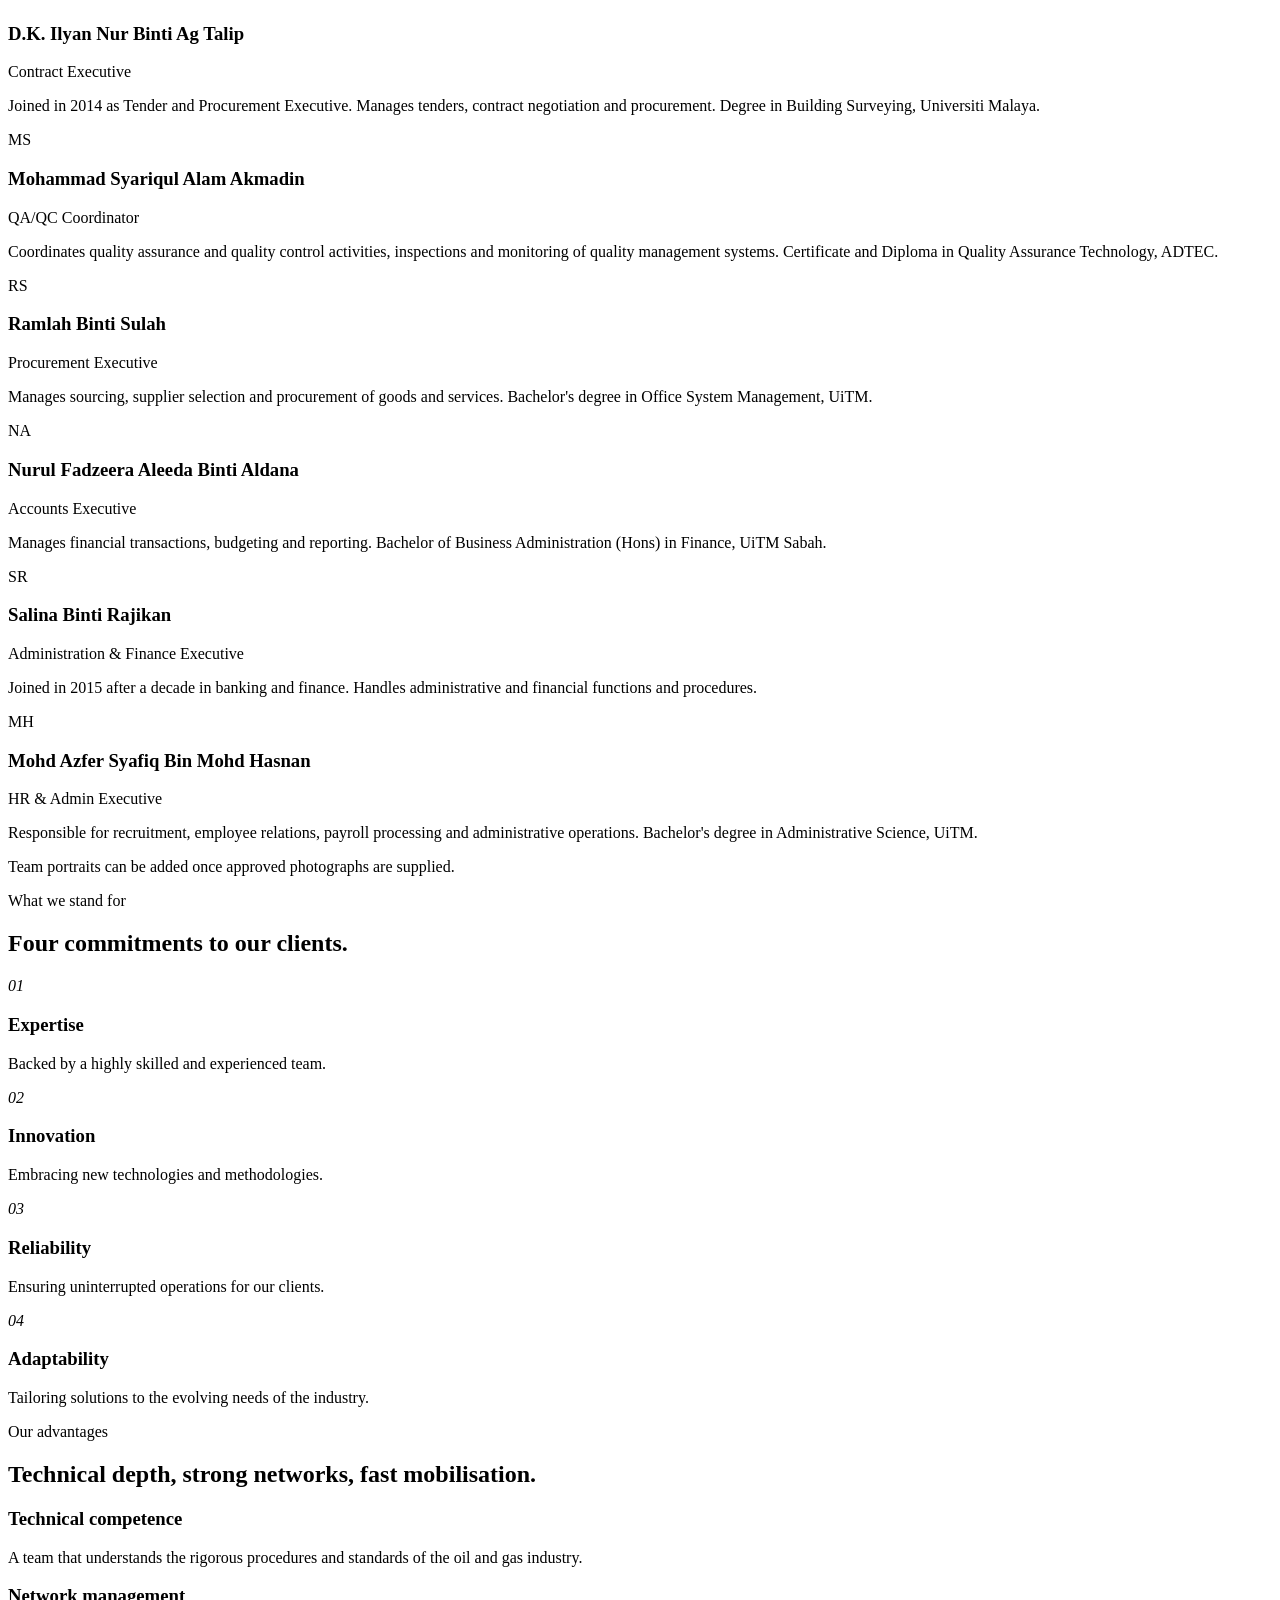
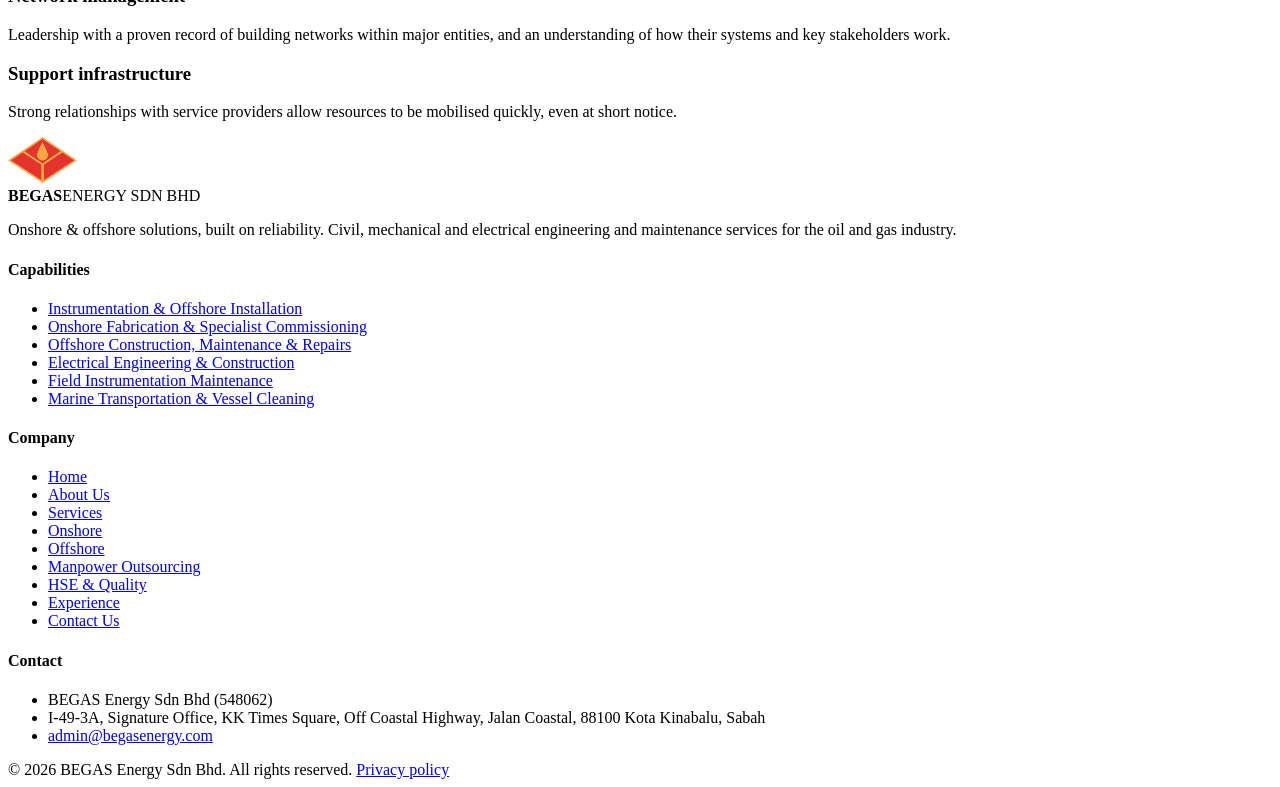
==== commit 98fe33ac: "Add leadership portrait of Mohd Safian Saludin to About section Co-Authored-By: Claude Sonnet 5.5 <n" ====
--- a/site/about/index.html
+++ b/site/about/index.html
@@ -111,14 +111,14 @@
 
   <section class="split" aria-label="Onshore and offshore operations">
     <div class="pane pane-on">
-      <span class="ph-chip">Photo placeholder · onshore fabrication or maintenance</span>
+      <figure class="pane-fig"><img src="/assets/images/onshore-fabrication.jpg" width="800" height="450" alt="Crew working beside a pipe-rack module lifted by crane in an onshore fabrication yard at sunset" loading="lazy" decoding="async"></figure>
       <div class="eyebrow">Operating environment 01</div>
       <h2>Onshore<br>Operations</h2>
       <p>Practical engineering and maintenance solutions designed to support industrial facility reliability, construction activities and operational continuity.</p>
       <div><a class="btn" data-go="onshore" href="/onshore">Explore Onshore Services</a></div>
     </div>
     <div class="pane pane-off">
-      <span class="ph-chip">Photo placeholder · offshore platform or marine support</span>
+      <figure class="pane-fig"><img src="/assets/images/offshore-marine-support.jpg" width="800" height="450" alt="Offshore support vessel crew handling cargo beside an oil and gas platform at sunset" loading="lazy" decoding="async"></figure>
       <div class="eyebrow">Operating environment 02</div>
       <h2>Offshore<br>Operations</h2>
       <p>Technical and maintenance support for demanding offshore environments, with a focus on operational discipline, safety and dependable execution.</p>
@@ -192,7 +192,9 @@
       <div class="eyebrow">Leadership</div>
       <h2 id="lead-h">Led by an engineer from the operator side.</h2>
       <div class="lead-grid">
-        <div class="portrait" role="img" aria-label="Placeholder for portrait of Mohd Safian Saludin"><span class="ph-chip">Portrait placeholder · supply approved photo</span></div>
+        <figure class="portrait portrait-photo">
+          <img src="/assets/images/mohd-safian-saludin.jpg" srcset="/assets/images/mohd-safian-saludin-480.jpg 480w, /assets/images/mohd-safian-saludin.jpg 900w" sizes="(max-width:900px) 420px, 440px" width="900" height="1125" alt="Mohd Safian Saludin, Founder and Managing Director of BEGAS Energy Sdn Bhd" loading="lazy" decoding="async">
+        </figure>
         <div class="lead-text">
           <h3>Mohd Safian Saludin</h3>
           <p class="role">Founder &amp; Managing Director</p>
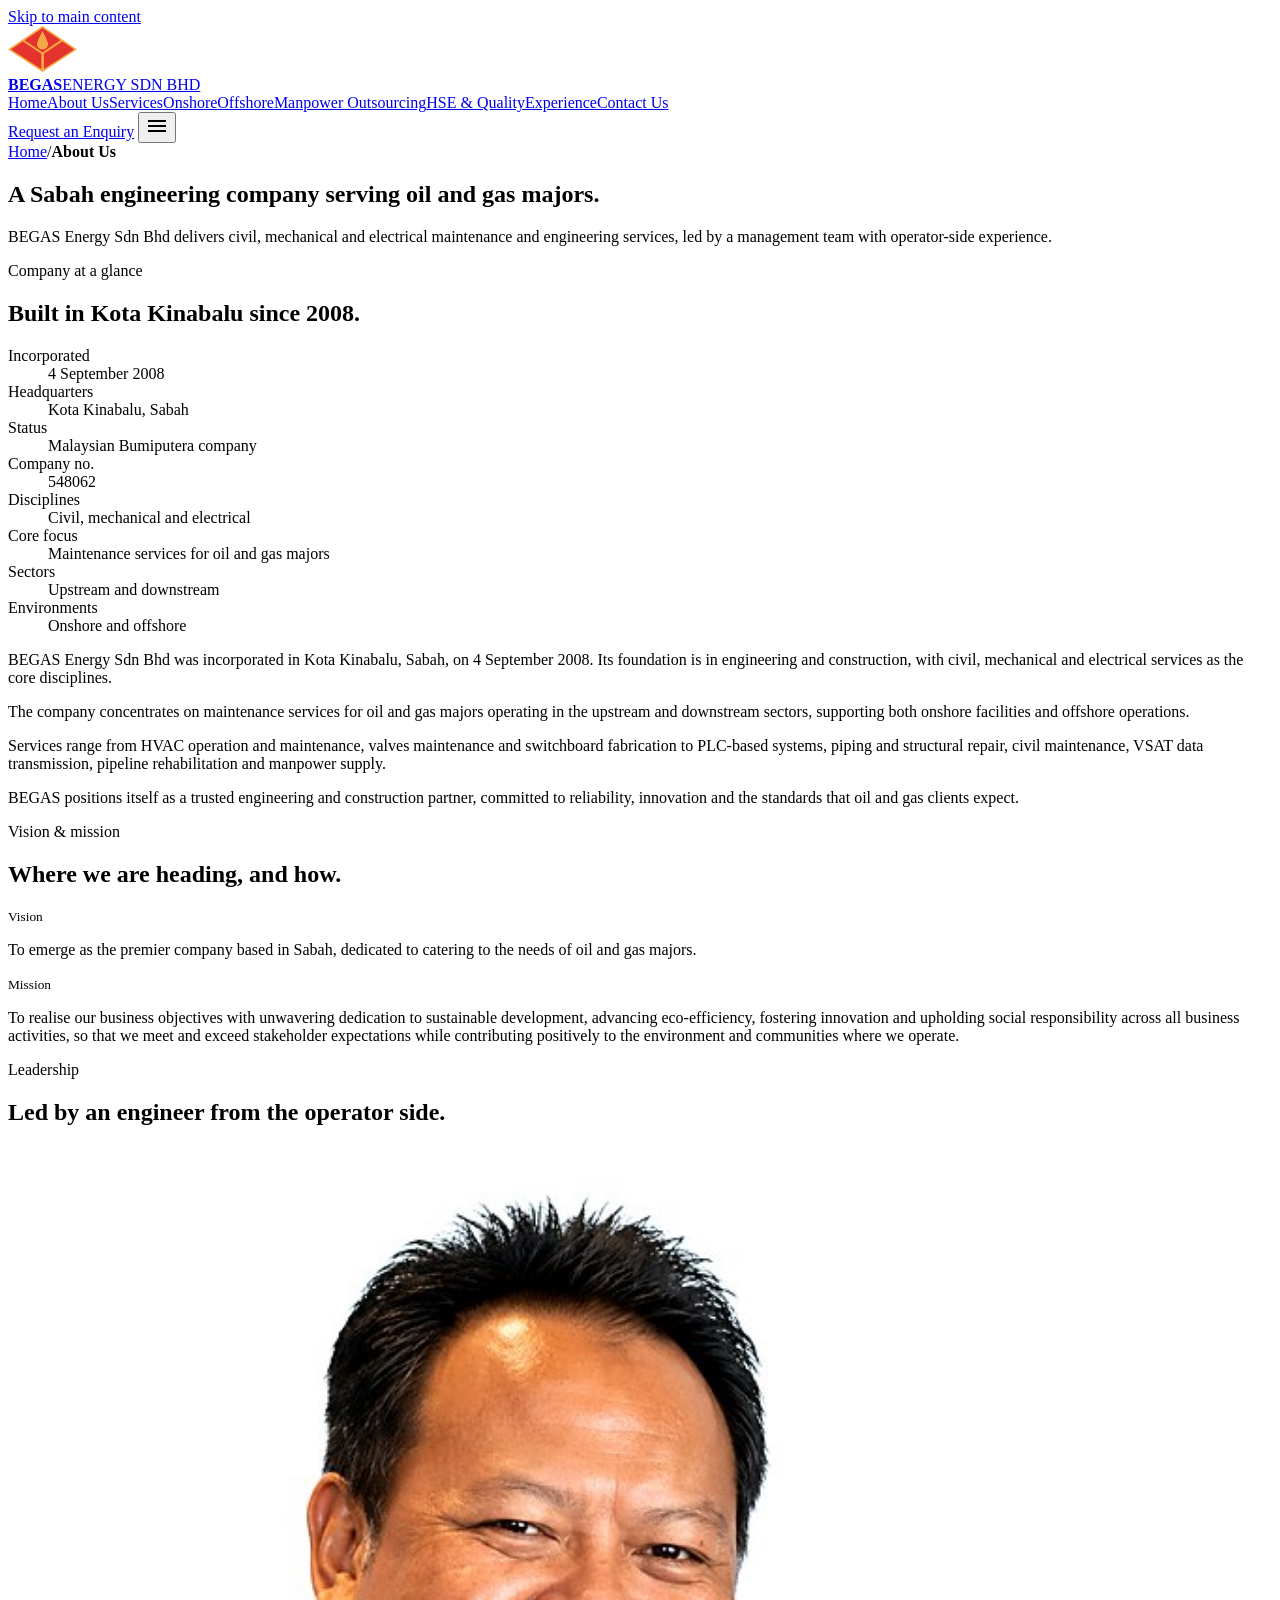
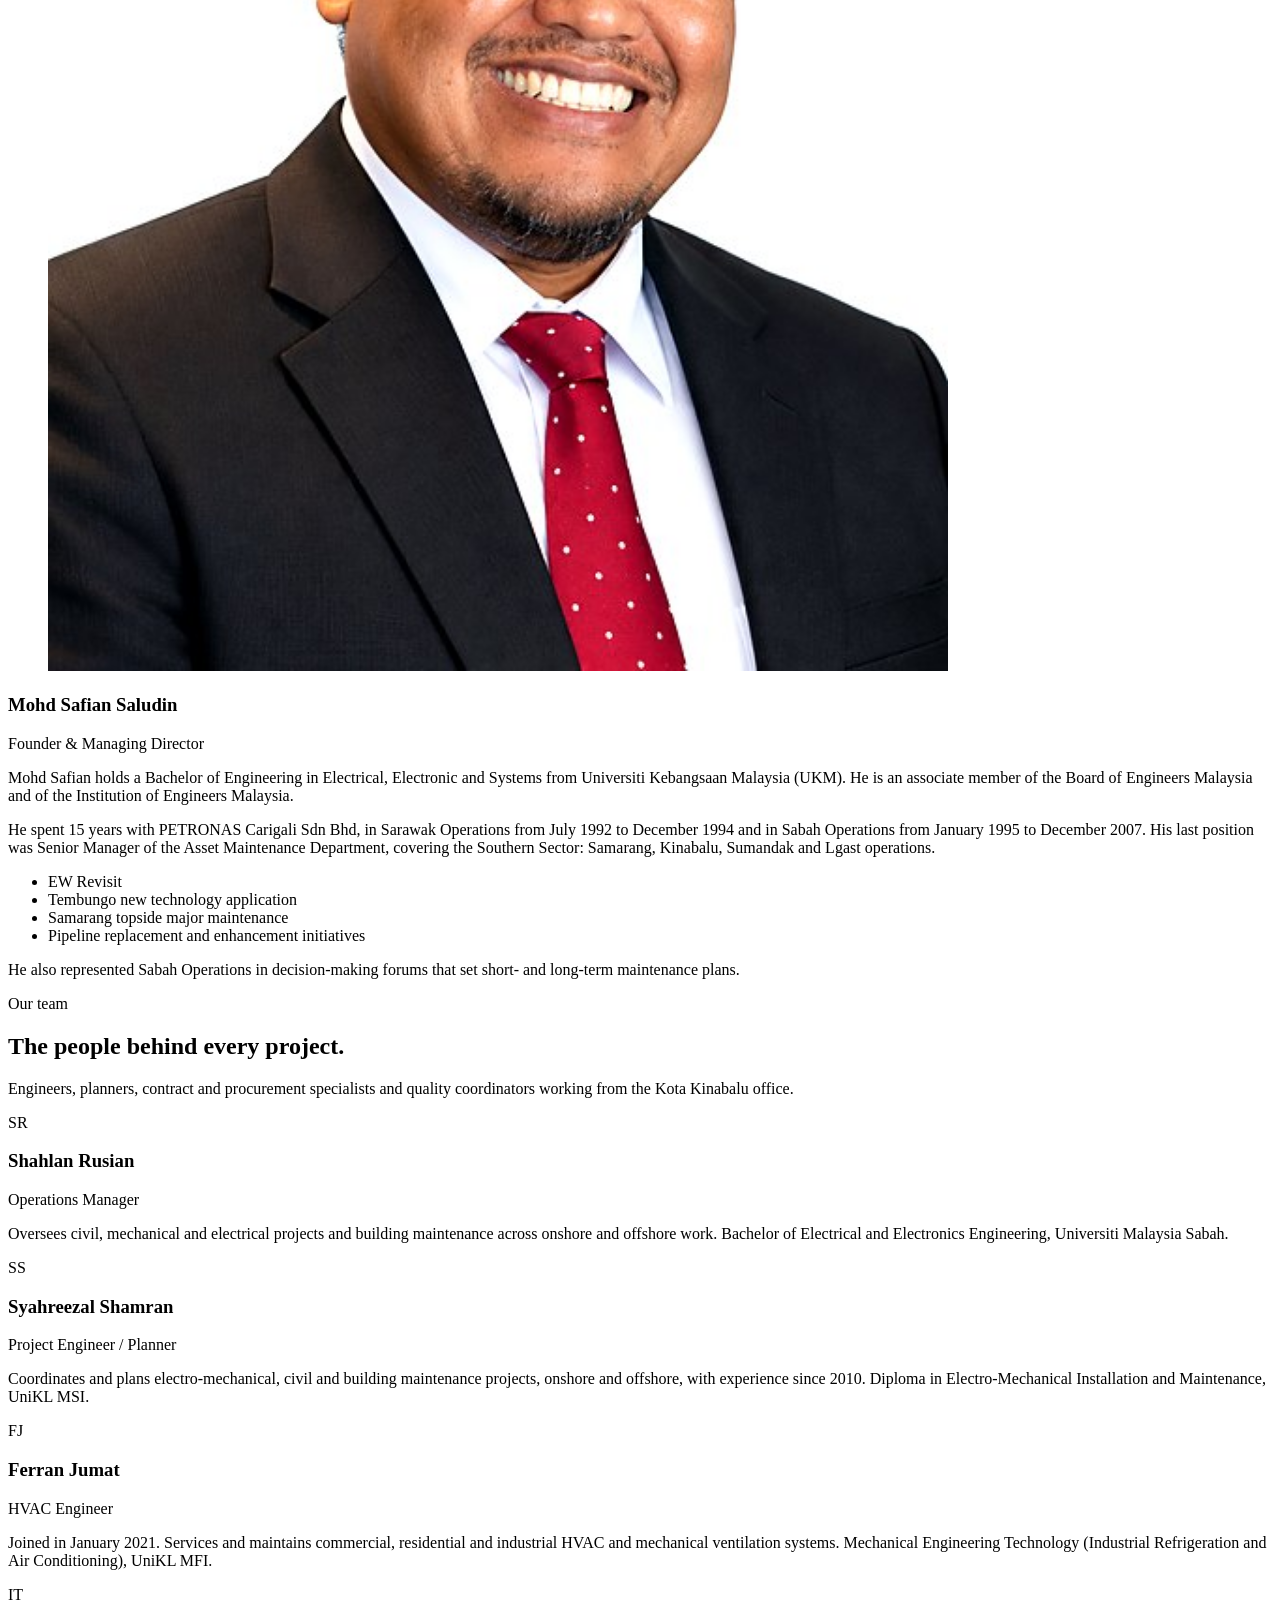
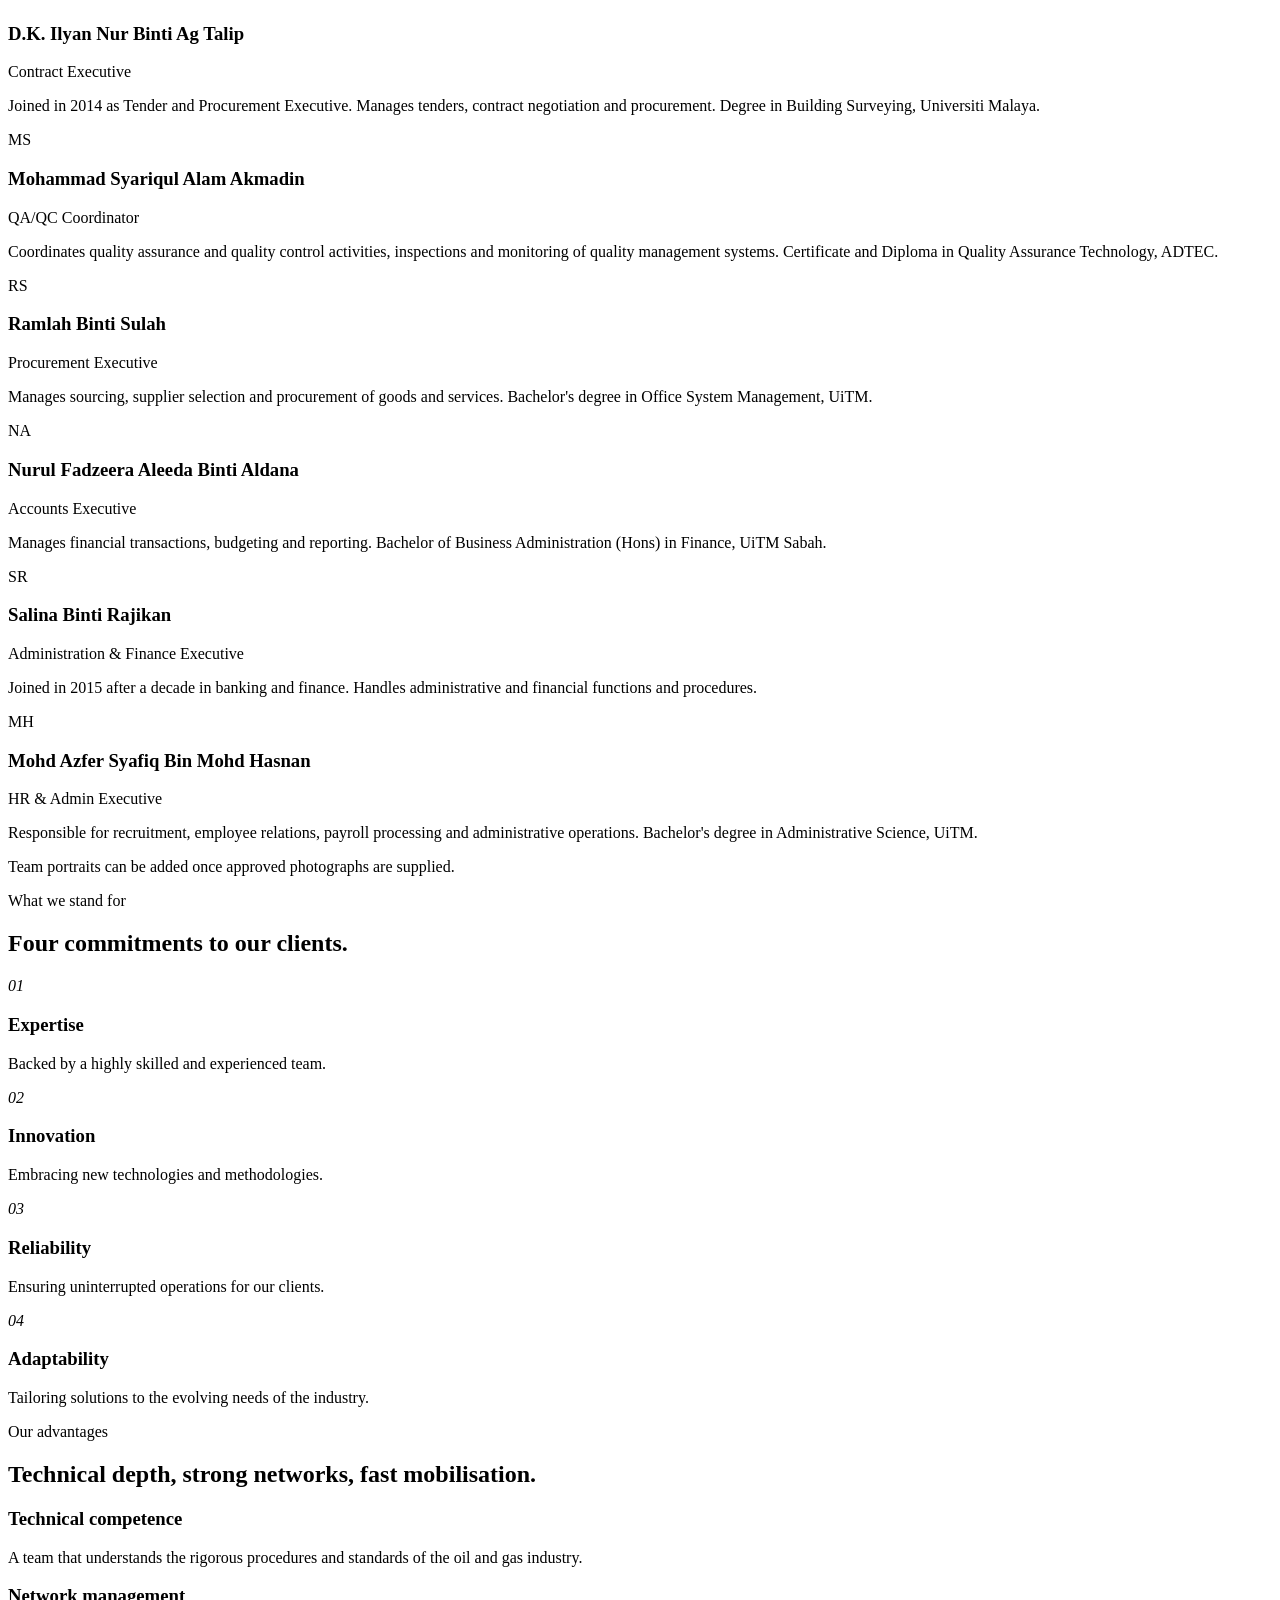
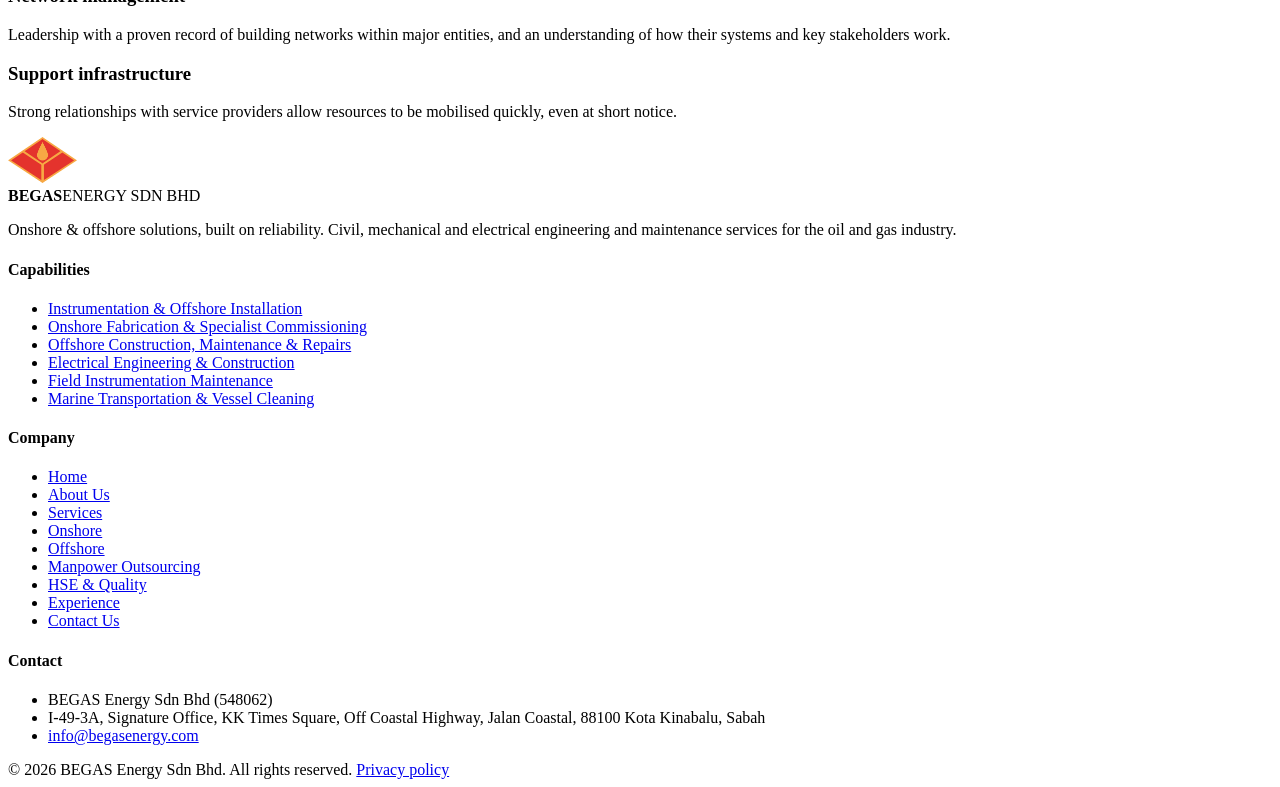
==== commit 66fc1ed9: "Change contact email to info@begasenergy.com Co-Authored-By: Claude Sonnet 5.5 <noreply@anthropic.co" ====
--- a/site/about/index.html
+++ b/site/about/index.html
@@ -22,7 +22,7 @@
  "url": "https://begasenergy.com/",
  "logo": "https://begasenergy.com/assets/begas-logo.png",
  "foundingDate": "2008-09-04",
- "email": "admin@begasenergy.com",
+ "email": "info@begasenergy.com",
  "address": {
   "@type": "PostalAddress",
   "streetAddress": "I-49-3A, Signature Office, KK Times Square, Off Coastal Highway, Jalan Coastal",
@@ -135,7 +135,7 @@
       </div>
       <div class="cta-row">
         <a class="btn" data-go="contact" href="/contact">Discuss Your Requirements</a>
-        <a class="btn btn-ghost" href="mailto:admin@begasenergy.com">Email admin@begasenergy.com</a>
+        <a class="btn btn-ghost" href="mailto:info@begasenergy.com">Email info@begasenergy.com</a>
       </div>
     </div>
   </section></div>
@@ -436,7 +436,7 @@
   <section class="cta" aria-labelledby="mp-cta">
     <div class="wrap cta-in">
       <div><div class="eyebrow">Manpower enquiries</div><h2 id="mp-cta">Discuss your manpower requirements.</h2></div>
-      <div class="cta-row"><a class="btn" data-go="contact" href="/contact">Request an Enquiry</a><a class="btn btn-ghost" href="mailto:admin@begasenergy.com">Email admin@begasenergy.com</a></div>
+      <div class="cta-row"><a class="btn" data-go="contact" href="/contact">Request an Enquiry</a><a class="btn btn-ghost" href="mailto:info@begasenergy.com">Email info@begasenergy.com</a></div>
     </div>
   </section></div>
 <div class="panel" data-page="hse" hidden>
@@ -534,7 +534,7 @@
     <h2 id="ct-h2" style="margin-bottom:36px">Send us your enquiry.</h2>
     <div class="sent" id="form-sent" role="status" tabindex="-1" hidden>
       <h3>Thank you. Your enquiry has been sent.</h3>
-      <p>The BEGAS team will respond as soon as possible. For anything urgent, email admin@begasenergy.com.</p>
+      <p>The BEGAS team will respond as soon as possible. For anything urgent, email info@begasenergy.com.</p>
       <button class="btn btn-dark" type="button" id="form-again">Send another enquiry</button>
     </div>
     <form class="form" id="enquiry" name="enquiry" method="POST" action="/contact" data-netlify="true" data-netlify-honeypot="bot-field" novalidate>
@@ -548,7 +548,7 @@
       <div class="field full"><label for="message">Your requirement <small>(required)</small></label><textarea id="message" name="message" aria-describedby="message-err"></textarea><span class="err" id="message-err" hidden></span></div>
       <p class="hp" aria-hidden="true"><label>Do not fill this in: <input name="bot-field" tabindex="-1" autocomplete="off"></label></p>
       <div class="field full"><label class="check" for="consent"><input type="checkbox" id="consent" name="consent" aria-describedby="consent-err"><span>I agree that BEGAS Energy may contact me about this enquiry and store the details I provide for that purpose, as described in the <a href="/privacy-policy" data-go="privacy" style="text-decoration:underline">Privacy Policy</a>.</span></label><span class="err" id="consent-err" hidden></span></div>
-      <div class="field full" style="flex-direction:row;align-items:center;gap:18px;flex-wrap:wrap"><button class="btn btn-dark" type="submit">Send Enquiry</button><span style="font-size:14px;color:#44596B">Or email <a href="mailto:admin@begasenergy.com" style="font-weight:700;color:#071B2B;border-bottom:2px solid #F5A623">admin@begasenergy.com</a></span></div>
+      <div class="field full" style="flex-direction:row;align-items:center;gap:18px;flex-wrap:wrap"><button class="btn btn-dark" type="submit">Send Enquiry</button><span style="font-size:14px;color:#44596B">Or email <a href="mailto:info@begasenergy.com" style="font-weight:700;color:#071B2B;border-bottom:2px solid #F5A623">info@begasenergy.com</a></span></div>
     </form>
   </div>
   <aside>
@@ -557,7 +557,7 @@
           <dl>
             <dt>Company no.</dt><dd>548062</dd>
             <dt>Office</dt><dd>I-49-3A, Signature Office, KK Times Square, Off Coastal Highway, Jalan Coastal, 88100 Kota Kinabalu, Sabah</dd>
-            <dt>Email</dt><dd><a href="mailto:admin@begasenergy.com">admin@begasenergy.com</a></dd>
+            <dt>Email</dt><dd><a href="mailto:info@begasenergy.com">info@begasenergy.com</a></dd>
           </dl>
         </div>
         <div class="mapbox"><a class="btn btn-sm" href="https://www.google.com/maps/search/?api=1&amp;query=KK+Times+Square+Kota+Kinabalu" target="_blank" rel="noopener">Open in Google Maps</a></div>
@@ -608,13 +608,13 @@
         <p>We take reasonable steps to protect personal data from loss, misuse and unauthorised access. No method of sending data over the internet is completely secure, so we cannot guarantee absolute security.</p>
 
         <h2>8. Your rights</h2>
-        <p>You may ask us to confirm whether we hold personal data about you, to give you a copy, to correct it, or to stop using it for your enquiry. You may also withdraw your consent at any time. To make a request, email <a href="mailto:admin@begasenergy.com">admin@begasenergy.com</a>.</p>
+        <p>You may ask us to confirm whether we hold personal data about you, to give you a copy, to correct it, or to stop using it for your enquiry. You may also withdraw your consent at any time. To make a request, email <a href="mailto:info@begasenergy.com">info@begasenergy.com</a>.</p>
 
         <h2>9. Changes to this policy</h2>
         <p>We may update this policy from time to time. The date at the top shows when it was last changed.</p>
 
         <h2>10. Contact us</h2>
-        <p>Questions about this policy can be sent to <a href="mailto:admin@begasenergy.com">admin@begasenergy.com</a>.</p>
+        <p>Questions about this policy can be sent to <a href="mailto:info@begasenergy.com">info@begasenergy.com</a>.</p>
 
         <div class="need">
           <small>Information required</small>
@@ -657,7 +657,7 @@
         <ul>
           <li>BEGAS Energy Sdn Bhd (548062)</li>
           <li>I-49-3A, Signature Office, KK Times Square, Off Coastal Highway, Jalan Coastal, 88100 Kota Kinabalu, Sabah</li>
-          <li><a href="mailto:admin@begasenergy.com">admin@begasenergy.com</a></li>
+          <li><a href="mailto:info@begasenergy.com">info@begasenergy.com</a></li>
         </ul>
       </div>
     </div>
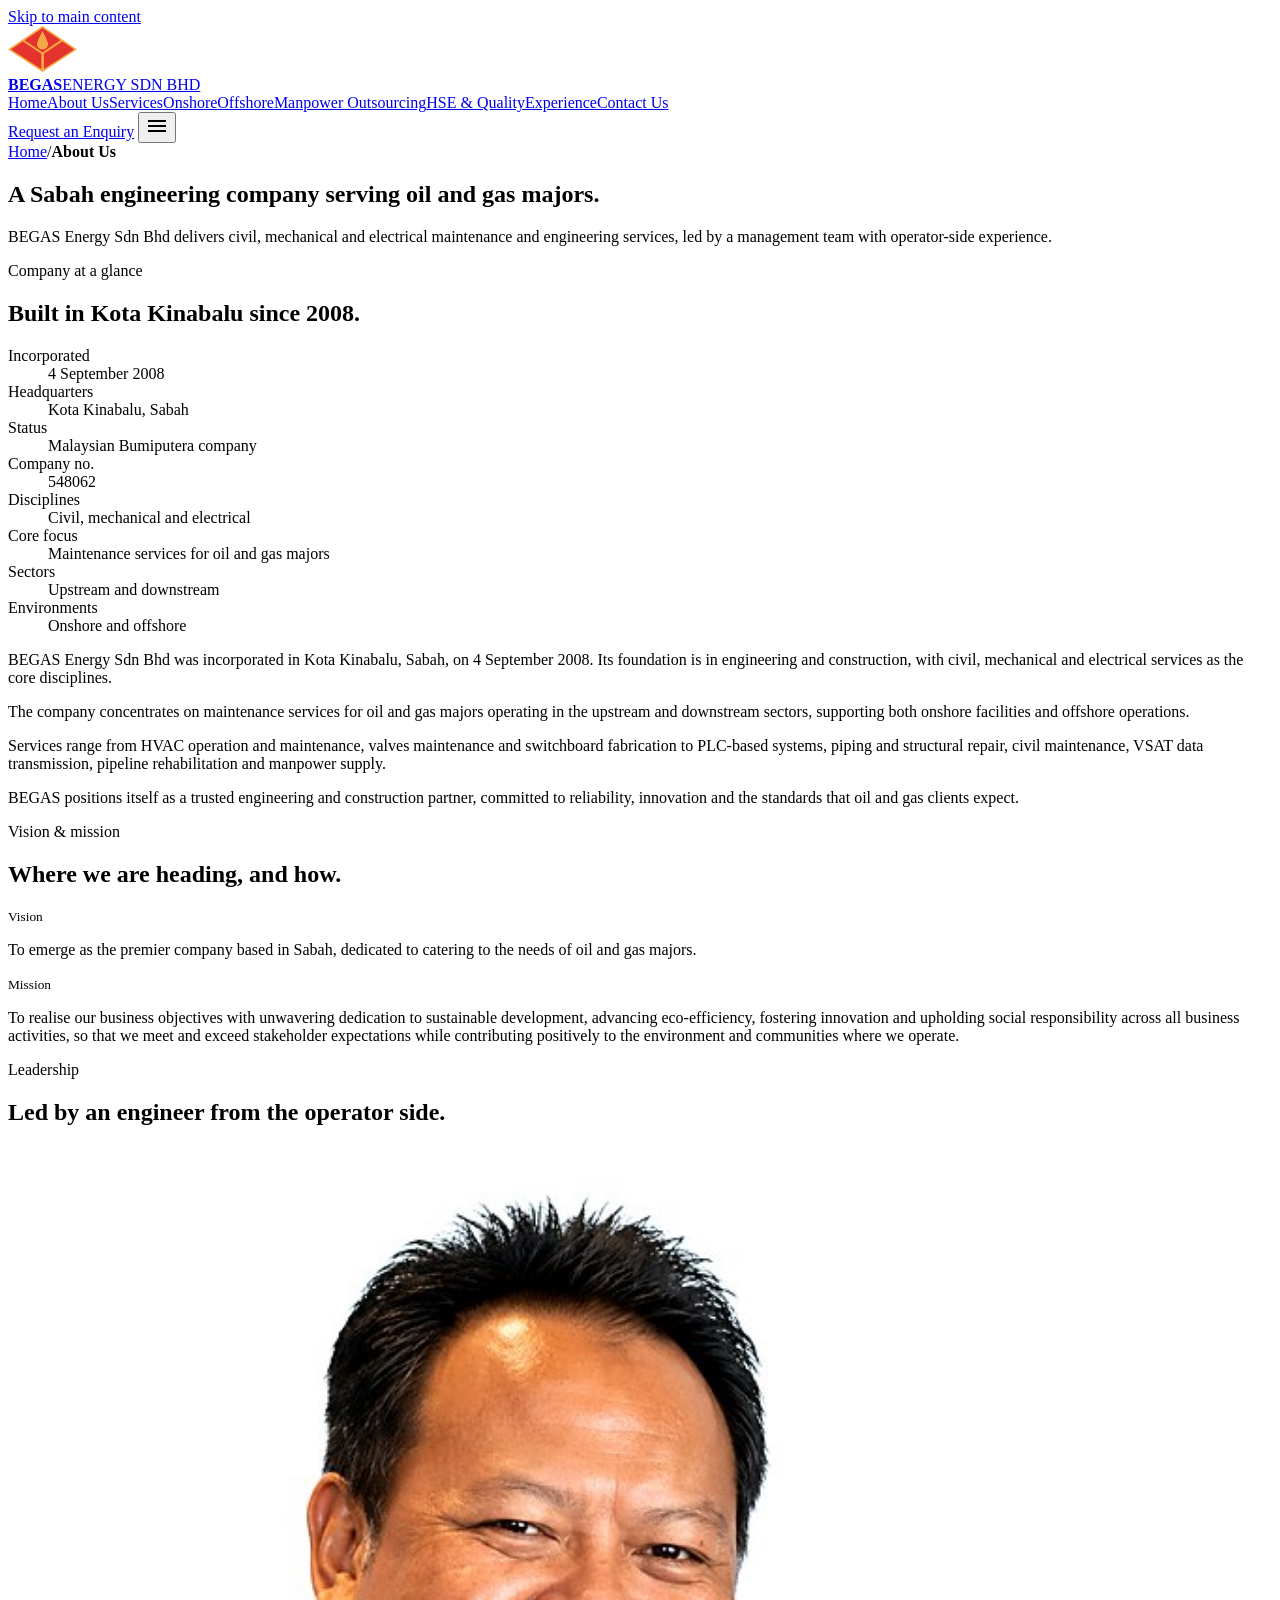
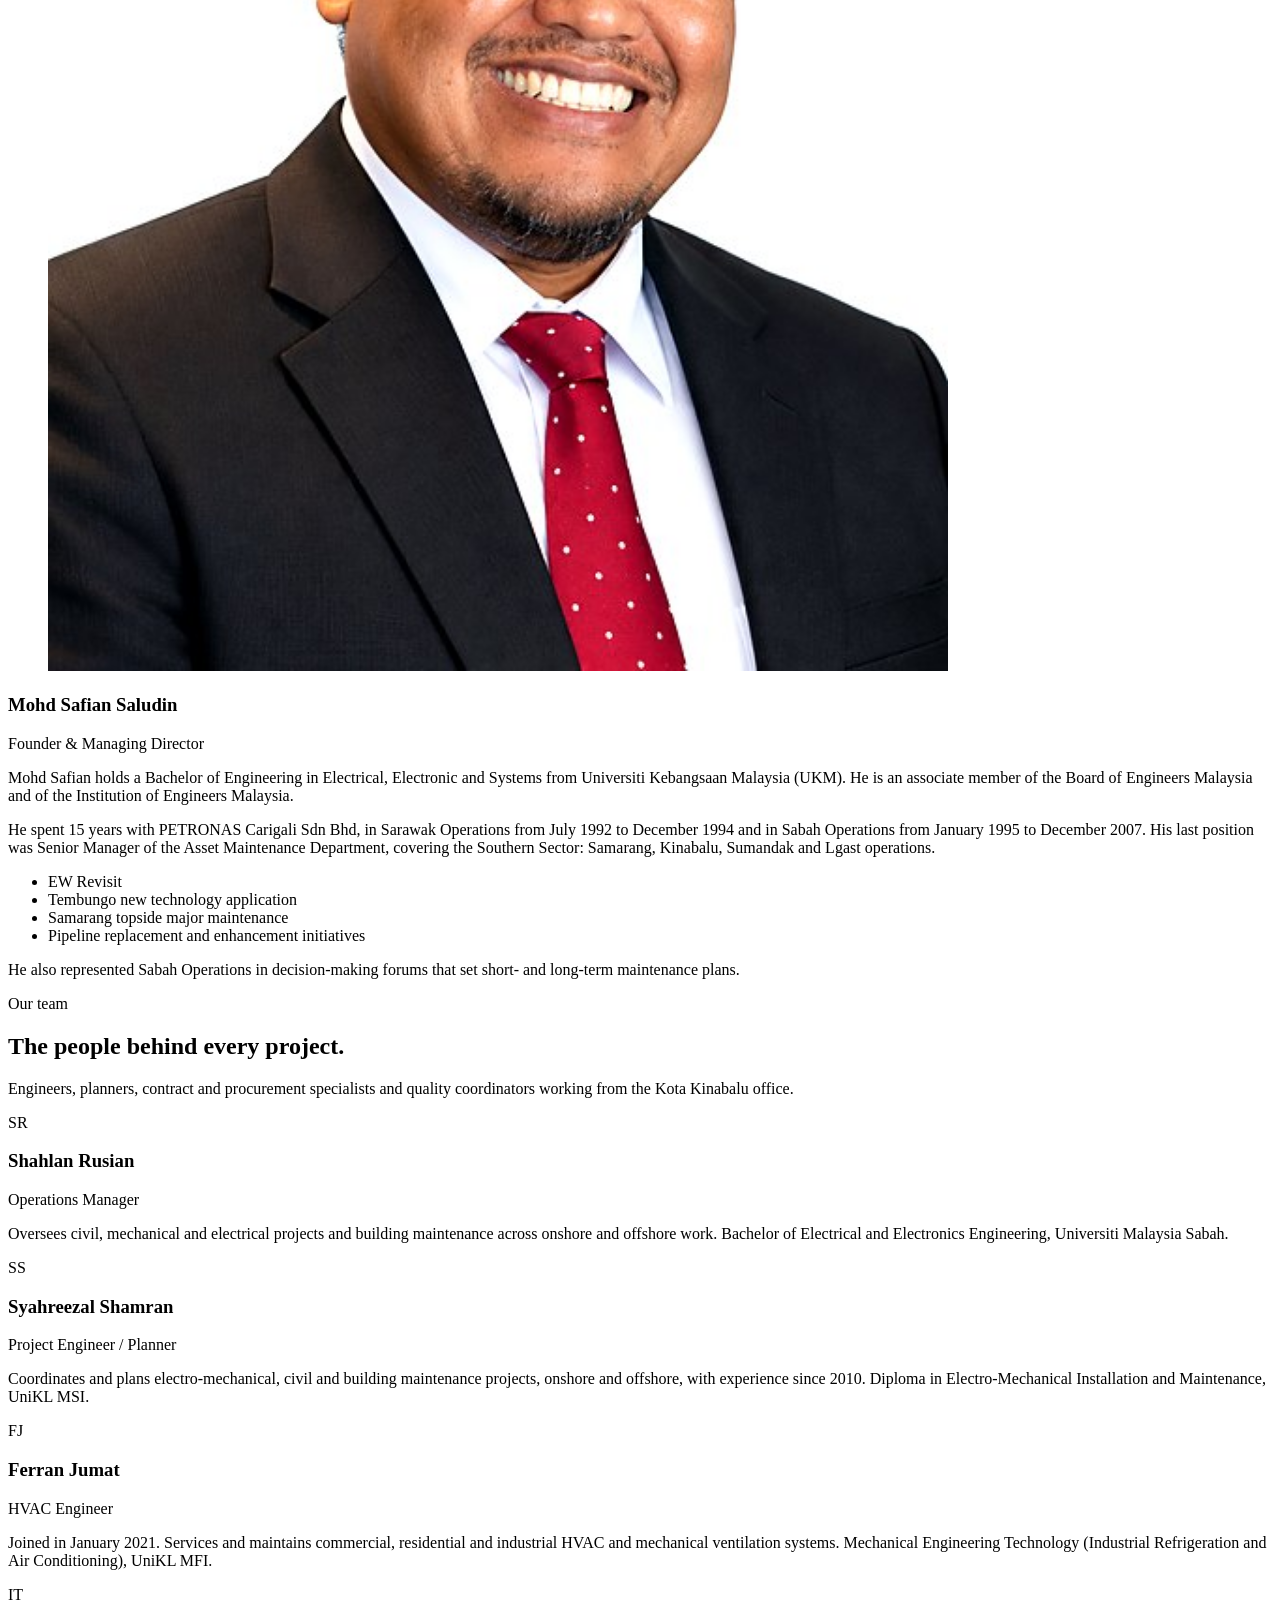
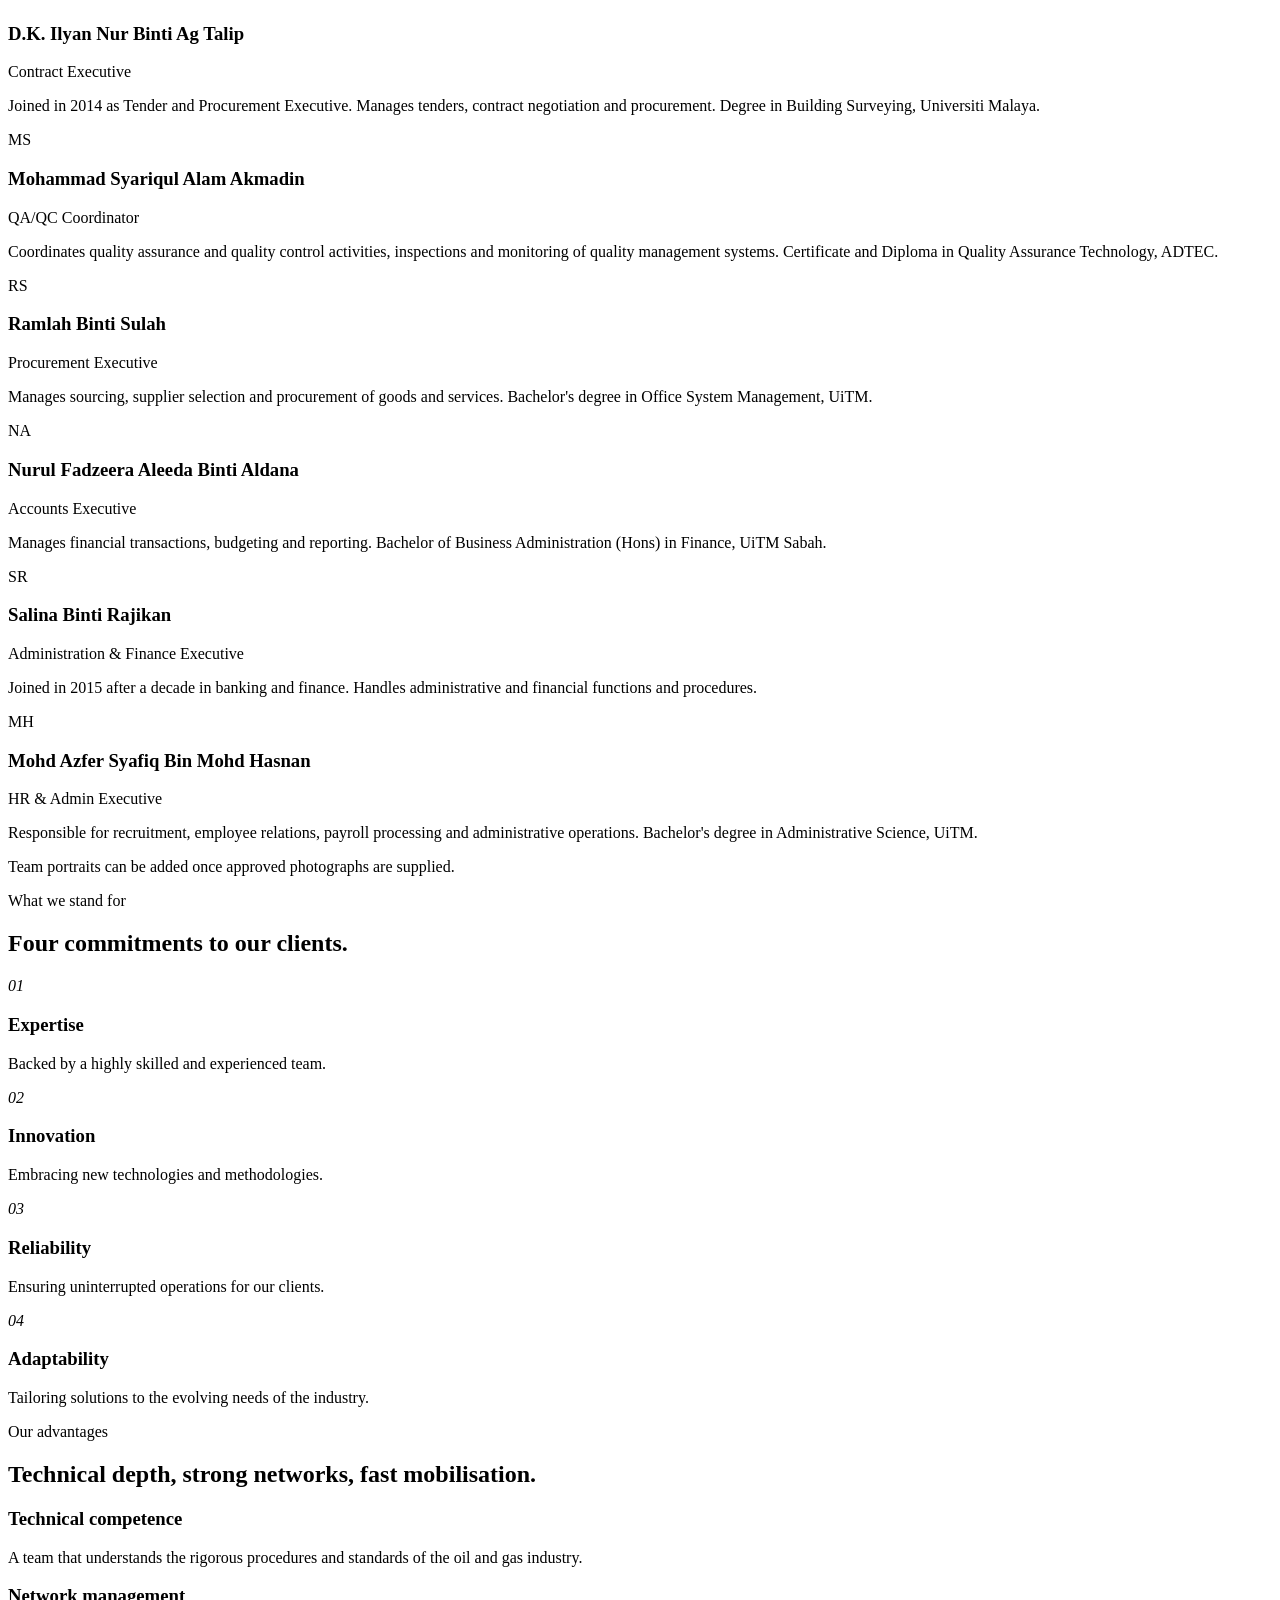
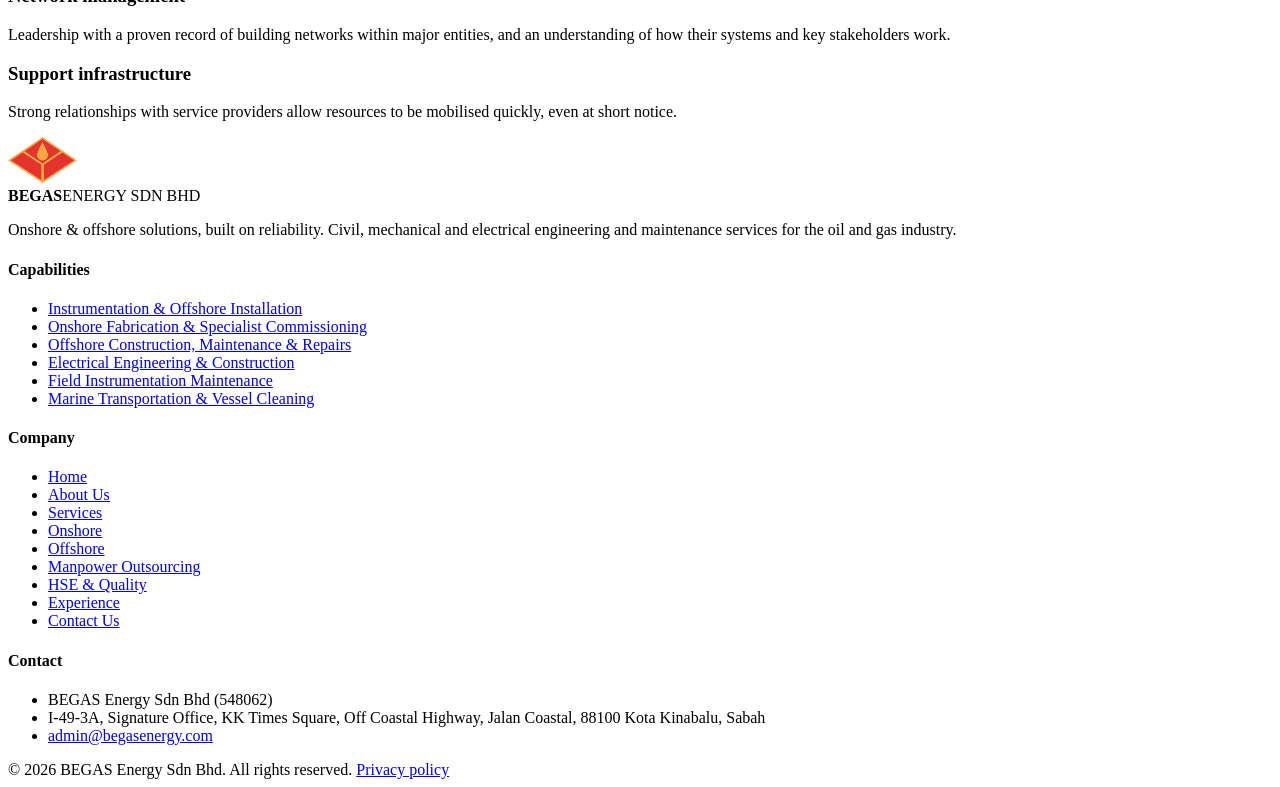
==== commit 3ea97160: "Use admin@begasenergy.com as contact email until publication Co-Authored-By: Claude Sonnet 5.5 <nore" ====
--- a/site/about/index.html
+++ b/site/about/index.html
@@ -22,7 +22,7 @@
  "url": "https://begasenergy.com/",
  "logo": "https://begasenergy.com/assets/begas-logo.png",
  "foundingDate": "2008-09-04",
- "email": "info@begasenergy.com",
+ "email": "admin@begasenergy.com",
  "address": {
   "@type": "PostalAddress",
   "streetAddress": "I-49-3A, Signature Office, KK Times Square, Off Coastal Highway, Jalan Coastal",
@@ -135,7 +135,7 @@
       </div>
       <div class="cta-row">
         <a class="btn" data-go="contact" href="/contact">Discuss Your Requirements</a>
-        <a class="btn btn-ghost" href="mailto:info@begasenergy.com">Email info@begasenergy.com</a>
+        <a class="btn btn-ghost" href="mailto:admin@begasenergy.com">Email admin@begasenergy.com</a>
       </div>
     </div>
   </section></div>
@@ -436,7 +436,7 @@
   <section class="cta" aria-labelledby="mp-cta">
     <div class="wrap cta-in">
       <div><div class="eyebrow">Manpower enquiries</div><h2 id="mp-cta">Discuss your manpower requirements.</h2></div>
-      <div class="cta-row"><a class="btn" data-go="contact" href="/contact">Request an Enquiry</a><a class="btn btn-ghost" href="mailto:info@begasenergy.com">Email info@begasenergy.com</a></div>
+      <div class="cta-row"><a class="btn" data-go="contact" href="/contact">Request an Enquiry</a><a class="btn btn-ghost" href="mailto:admin@begasenergy.com">Email admin@begasenergy.com</a></div>
     </div>
   </section></div>
 <div class="panel" data-page="hse" hidden>
@@ -533,8 +533,9 @@
     <div class="eyebrow">Request an enquiry</div>
     <h2 id="ct-h2" style="margin-bottom:36px">Send us your enquiry.</h2>
     <div class="sent" id="form-sent" role="status" tabindex="-1" hidden>
+      <img src="/assets/begas-logo.png" alt="BEGAS Energy Sdn Bhd" width="104" height="69" style="display:block;margin:0 0 20px">
       <h3>Thank you. Your enquiry has been sent.</h3>
-      <p>The BEGAS team will respond as soon as possible. For anything urgent, email info@begasenergy.com.</p>
+      <p>The BEGAS team will respond as soon as possible. For anything urgent, email admin@begasenergy.com.</p>
       <button class="btn btn-dark" type="button" id="form-again">Send another enquiry</button>
     </div>
     <form class="form" id="enquiry" name="enquiry" method="POST" action="/contact" data-netlify="true" data-netlify-honeypot="bot-field" novalidate>
@@ -548,7 +549,7 @@
       <div class="field full"><label for="message">Your requirement <small>(required)</small></label><textarea id="message" name="message" aria-describedby="message-err"></textarea><span class="err" id="message-err" hidden></span></div>
       <p class="hp" aria-hidden="true"><label>Do not fill this in: <input name="bot-field" tabindex="-1" autocomplete="off"></label></p>
       <div class="field full"><label class="check" for="consent"><input type="checkbox" id="consent" name="consent" aria-describedby="consent-err"><span>I agree that BEGAS Energy may contact me about this enquiry and store the details I provide for that purpose, as described in the <a href="/privacy-policy" data-go="privacy" style="text-decoration:underline">Privacy Policy</a>.</span></label><span class="err" id="consent-err" hidden></span></div>
-      <div class="field full" style="flex-direction:row;align-items:center;gap:18px;flex-wrap:wrap"><button class="btn btn-dark" type="submit">Send Enquiry</button><span style="font-size:14px;color:#44596B">Or email <a href="mailto:info@begasenergy.com" style="font-weight:700;color:#071B2B;border-bottom:2px solid #F5A623">info@begasenergy.com</a></span></div>
+      <div class="field full" style="flex-direction:row;align-items:center;gap:18px;flex-wrap:wrap"><button class="btn btn-dark" type="submit">Send Enquiry</button><span style="font-size:14px;color:#44596B">Or email <a href="mailto:admin@begasenergy.com" style="font-weight:700;color:#071B2B;border-bottom:2px solid #F5A623">admin@begasenergy.com</a></span></div>
     </form>
   </div>
   <aside>
@@ -557,7 +558,7 @@
           <dl>
             <dt>Company no.</dt><dd>548062</dd>
             <dt>Office</dt><dd>I-49-3A, Signature Office, KK Times Square, Off Coastal Highway, Jalan Coastal, 88100 Kota Kinabalu, Sabah</dd>
-            <dt>Email</dt><dd><a href="mailto:info@begasenergy.com">info@begasenergy.com</a></dd>
+            <dt>Email</dt><dd><a href="mailto:admin@begasenergy.com">admin@begasenergy.com</a></dd>
           </dl>
         </div>
         <div class="mapbox"><a class="btn btn-sm" href="https://www.google.com/maps/search/?api=1&amp;query=KK+Times+Square+Kota+Kinabalu" target="_blank" rel="noopener">Open in Google Maps</a></div>
@@ -608,13 +609,13 @@
         <p>We take reasonable steps to protect personal data from loss, misuse and unauthorised access. No method of sending data over the internet is completely secure, so we cannot guarantee absolute security.</p>
 
         <h2>8. Your rights</h2>
-        <p>You may ask us to confirm whether we hold personal data about you, to give you a copy, to correct it, or to stop using it for your enquiry. You may also withdraw your consent at any time. To make a request, email <a href="mailto:info@begasenergy.com">info@begasenergy.com</a>.</p>
+        <p>You may ask us to confirm whether we hold personal data about you, to give you a copy, to correct it, or to stop using it for your enquiry. You may also withdraw your consent at any time. To make a request, email <a href="mailto:admin@begasenergy.com">admin@begasenergy.com</a>.</p>
 
         <h2>9. Changes to this policy</h2>
         <p>We may update this policy from time to time. The date at the top shows when it was last changed.</p>
 
         <h2>10. Contact us</h2>
-        <p>Questions about this policy can be sent to <a href="mailto:info@begasenergy.com">info@begasenergy.com</a>.</p>
+        <p>Questions about this policy can be sent to <a href="mailto:admin@begasenergy.com">admin@begasenergy.com</a>.</p>
 
         <div class="need">
           <small>Information required</small>
@@ -657,7 +658,7 @@
         <ul>
           <li>BEGAS Energy Sdn Bhd (548062)</li>
           <li>I-49-3A, Signature Office, KK Times Square, Off Coastal Highway, Jalan Coastal, 88100 Kota Kinabalu, Sabah</li>
-          <li><a href="mailto:info@begasenergy.com">info@begasenergy.com</a></li>
+          <li><a href="mailto:admin@begasenergy.com">admin@begasenergy.com</a></li>
         </ul>
       </div>
     </div>
